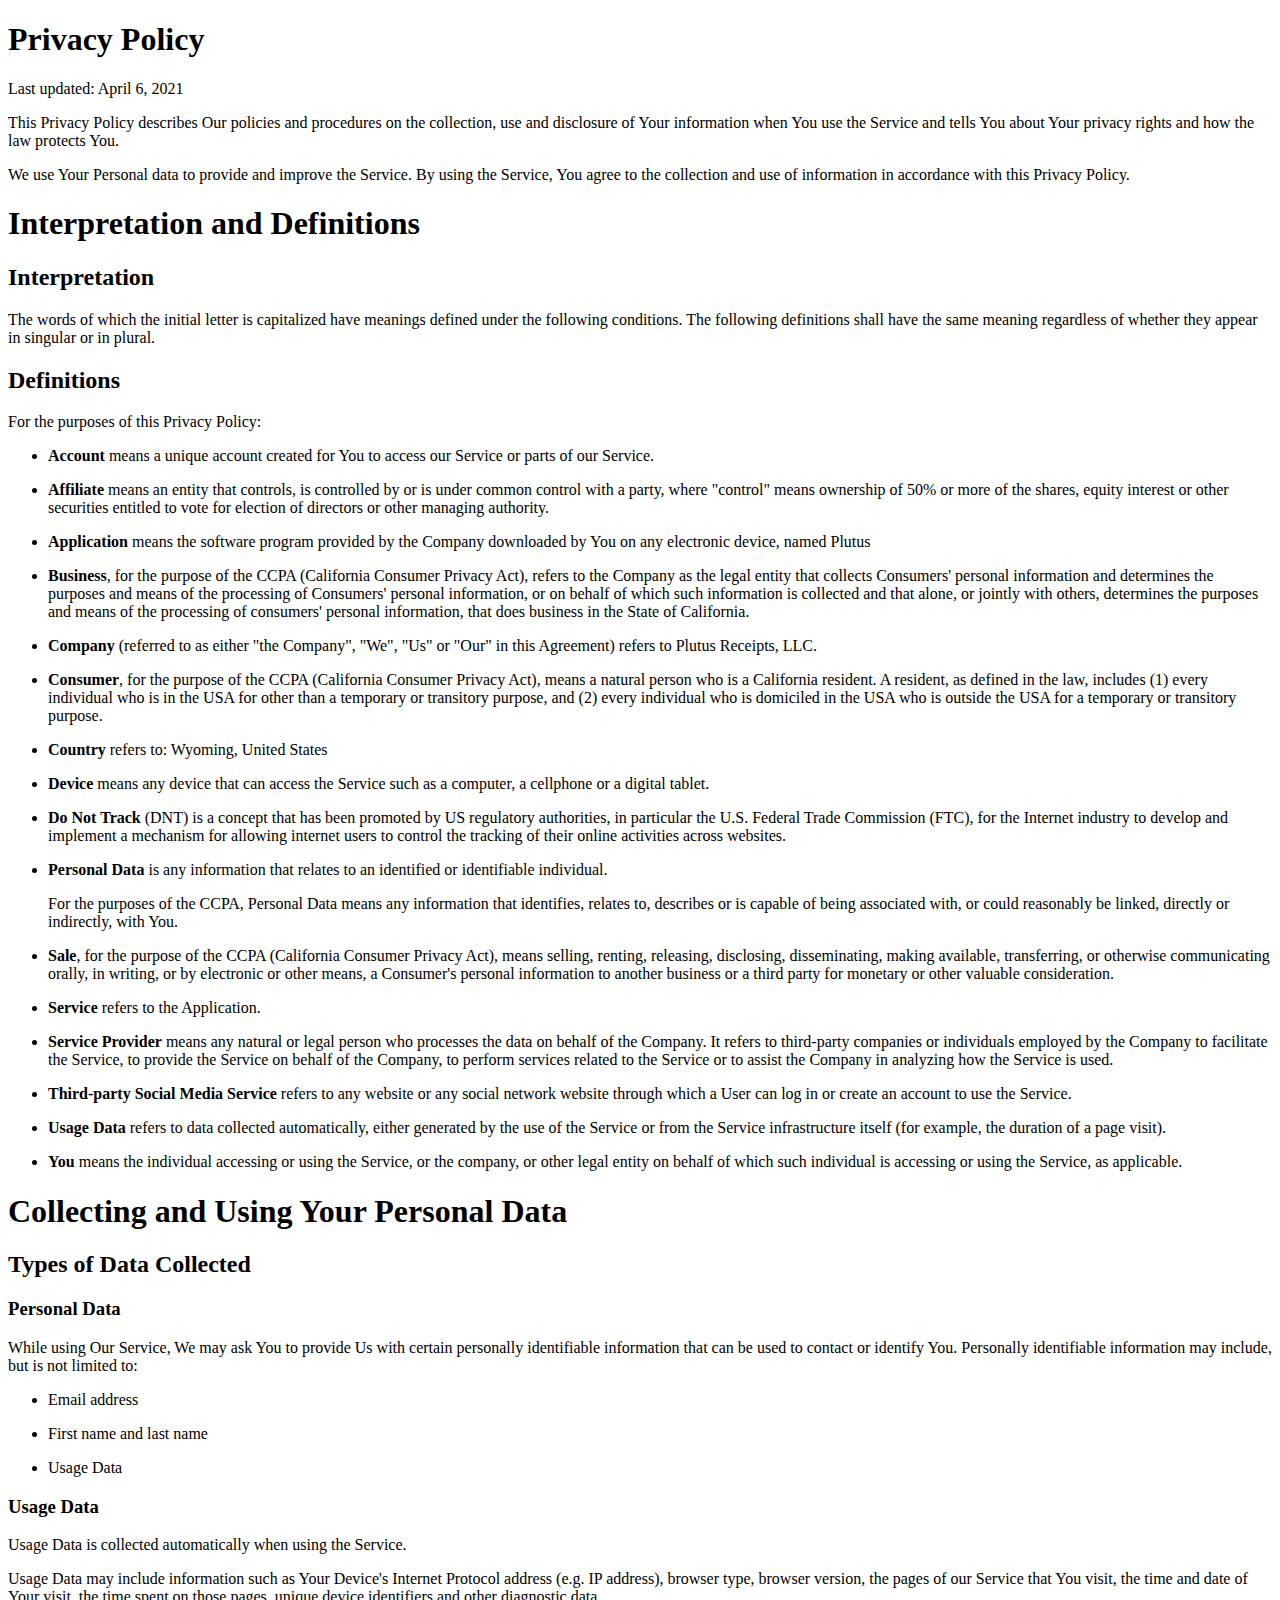
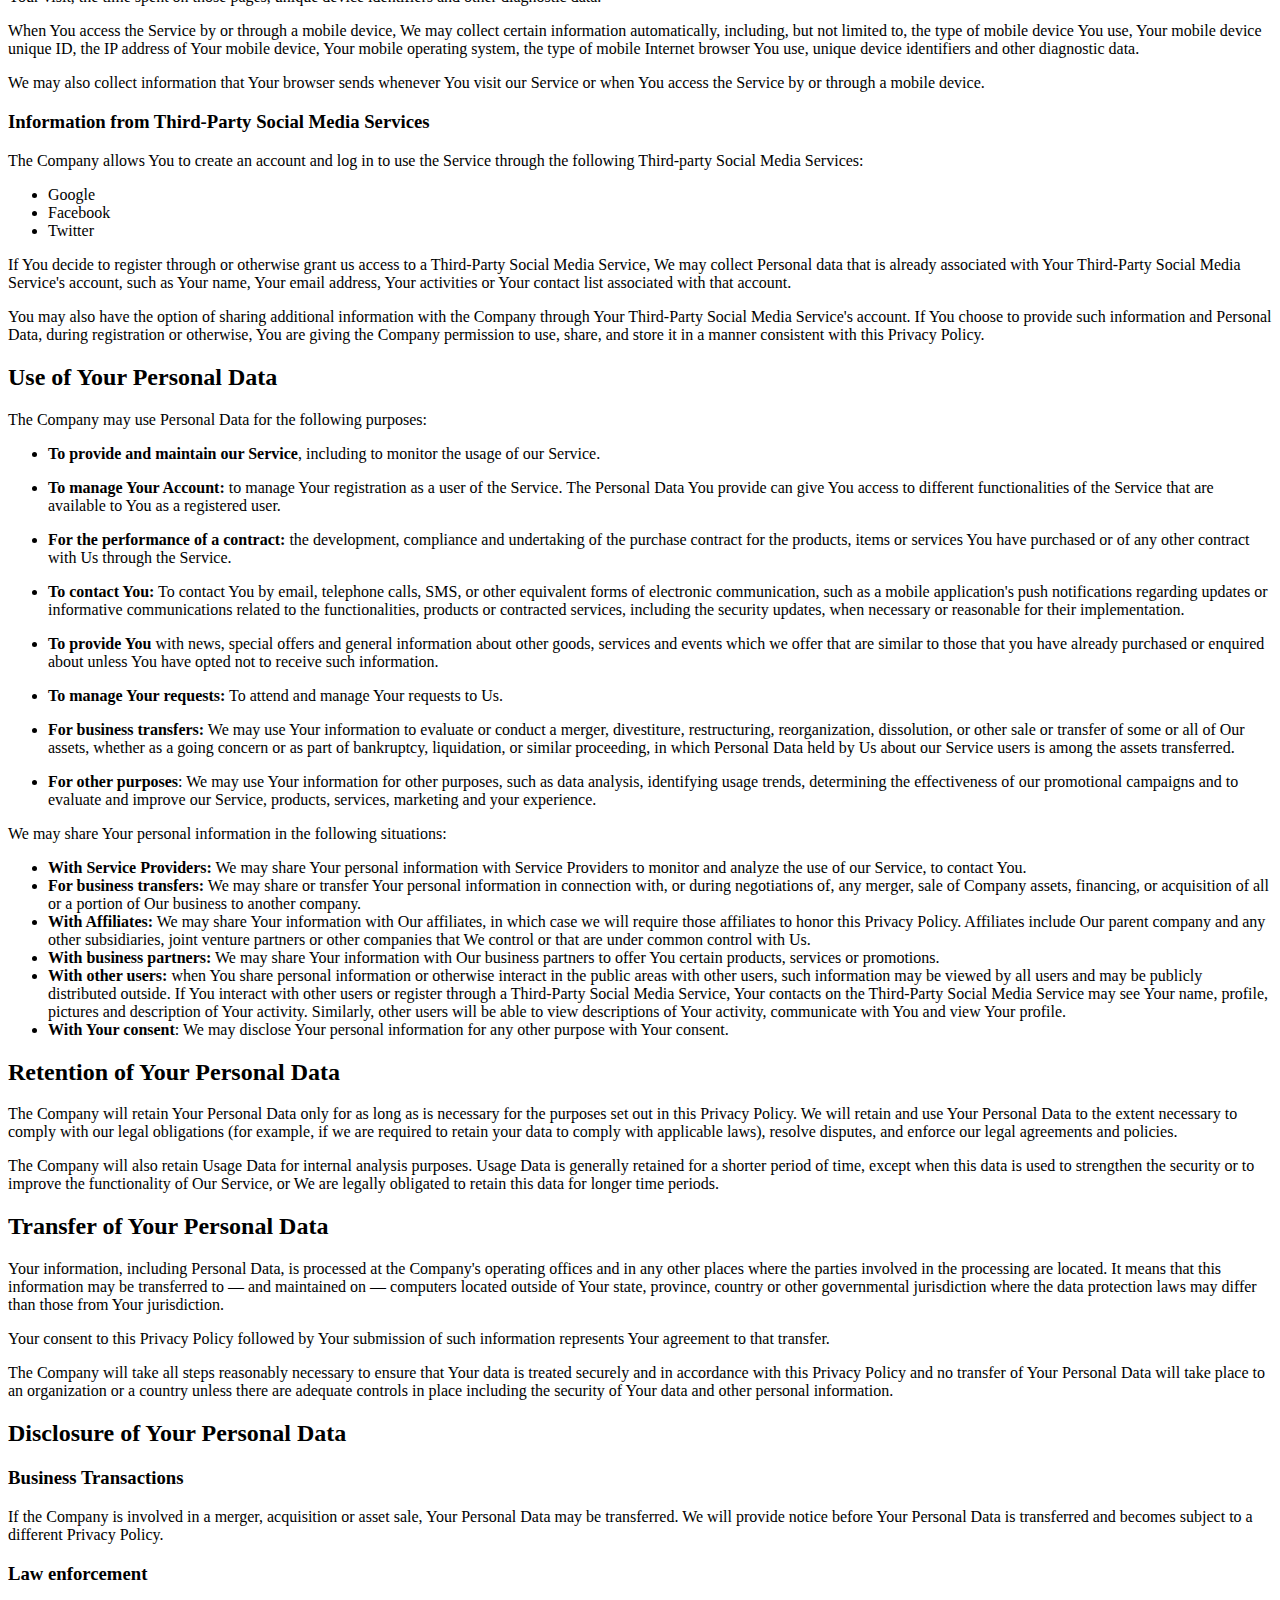
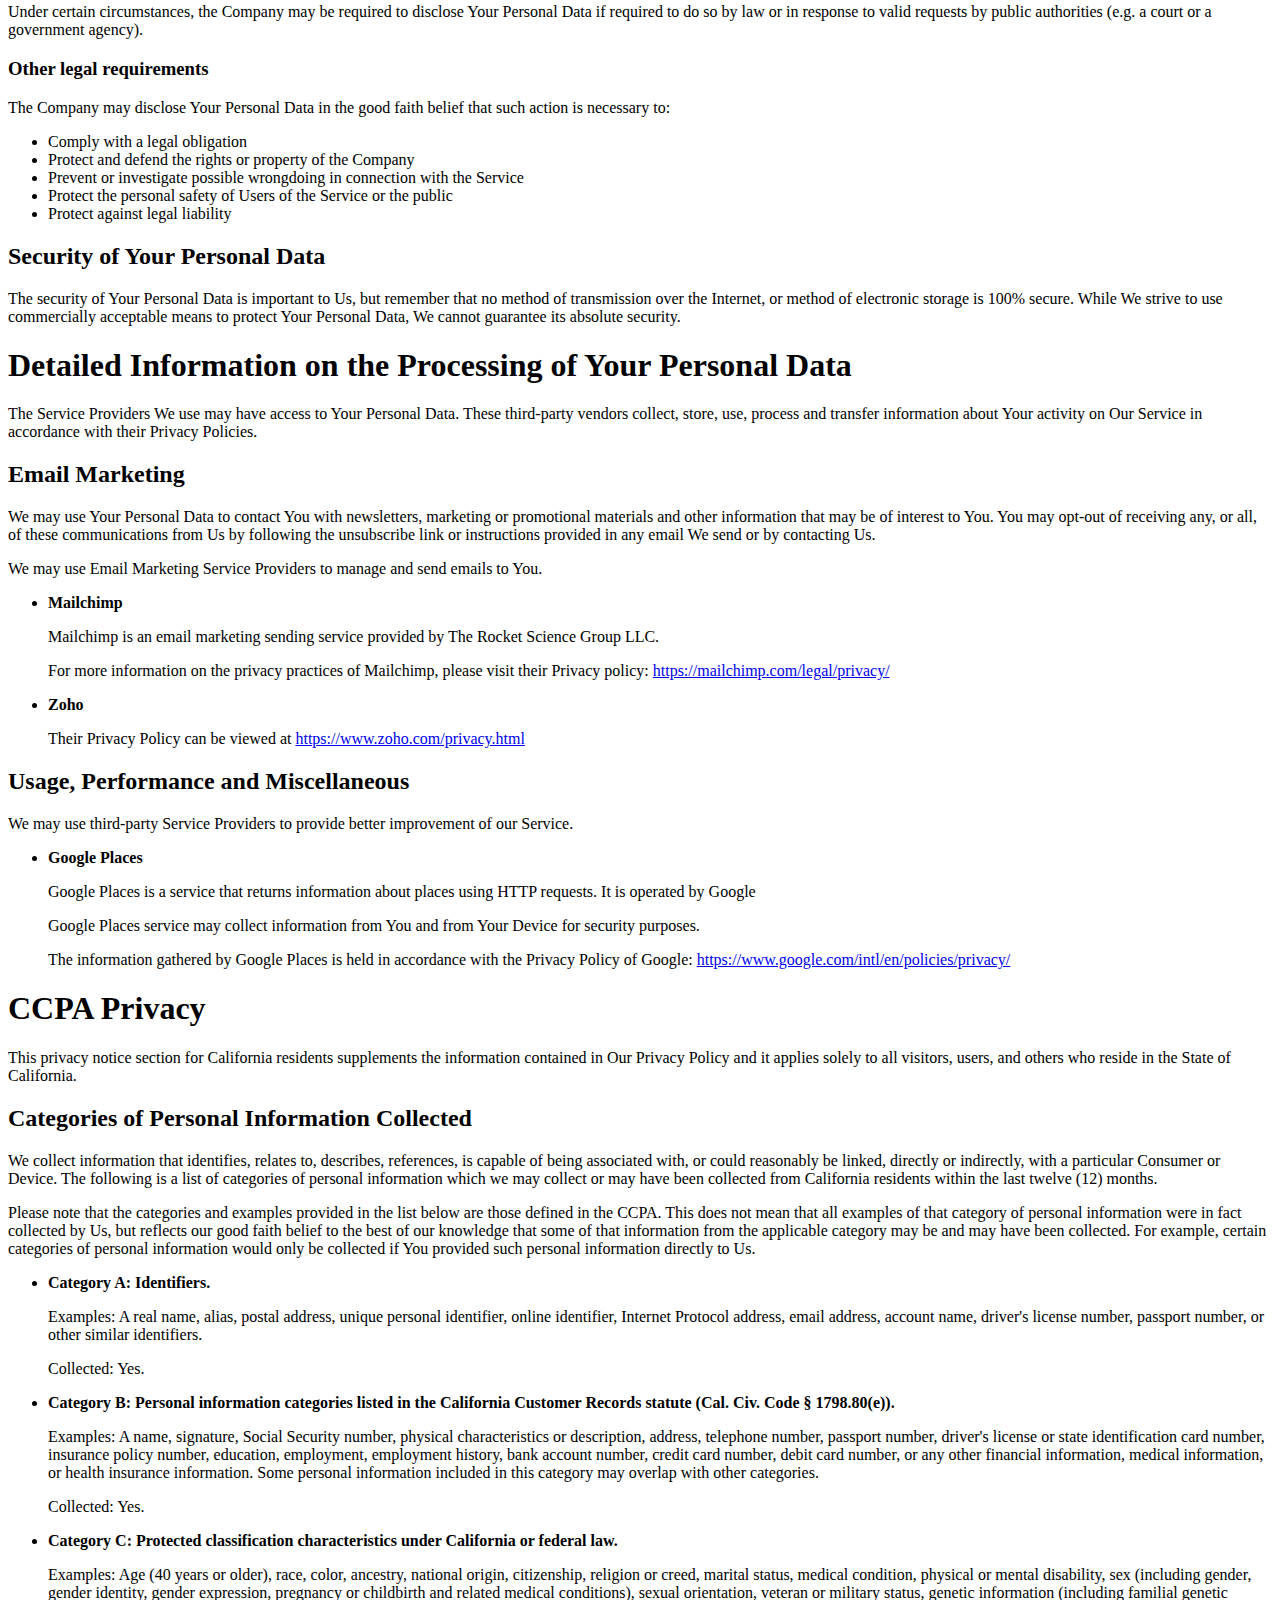
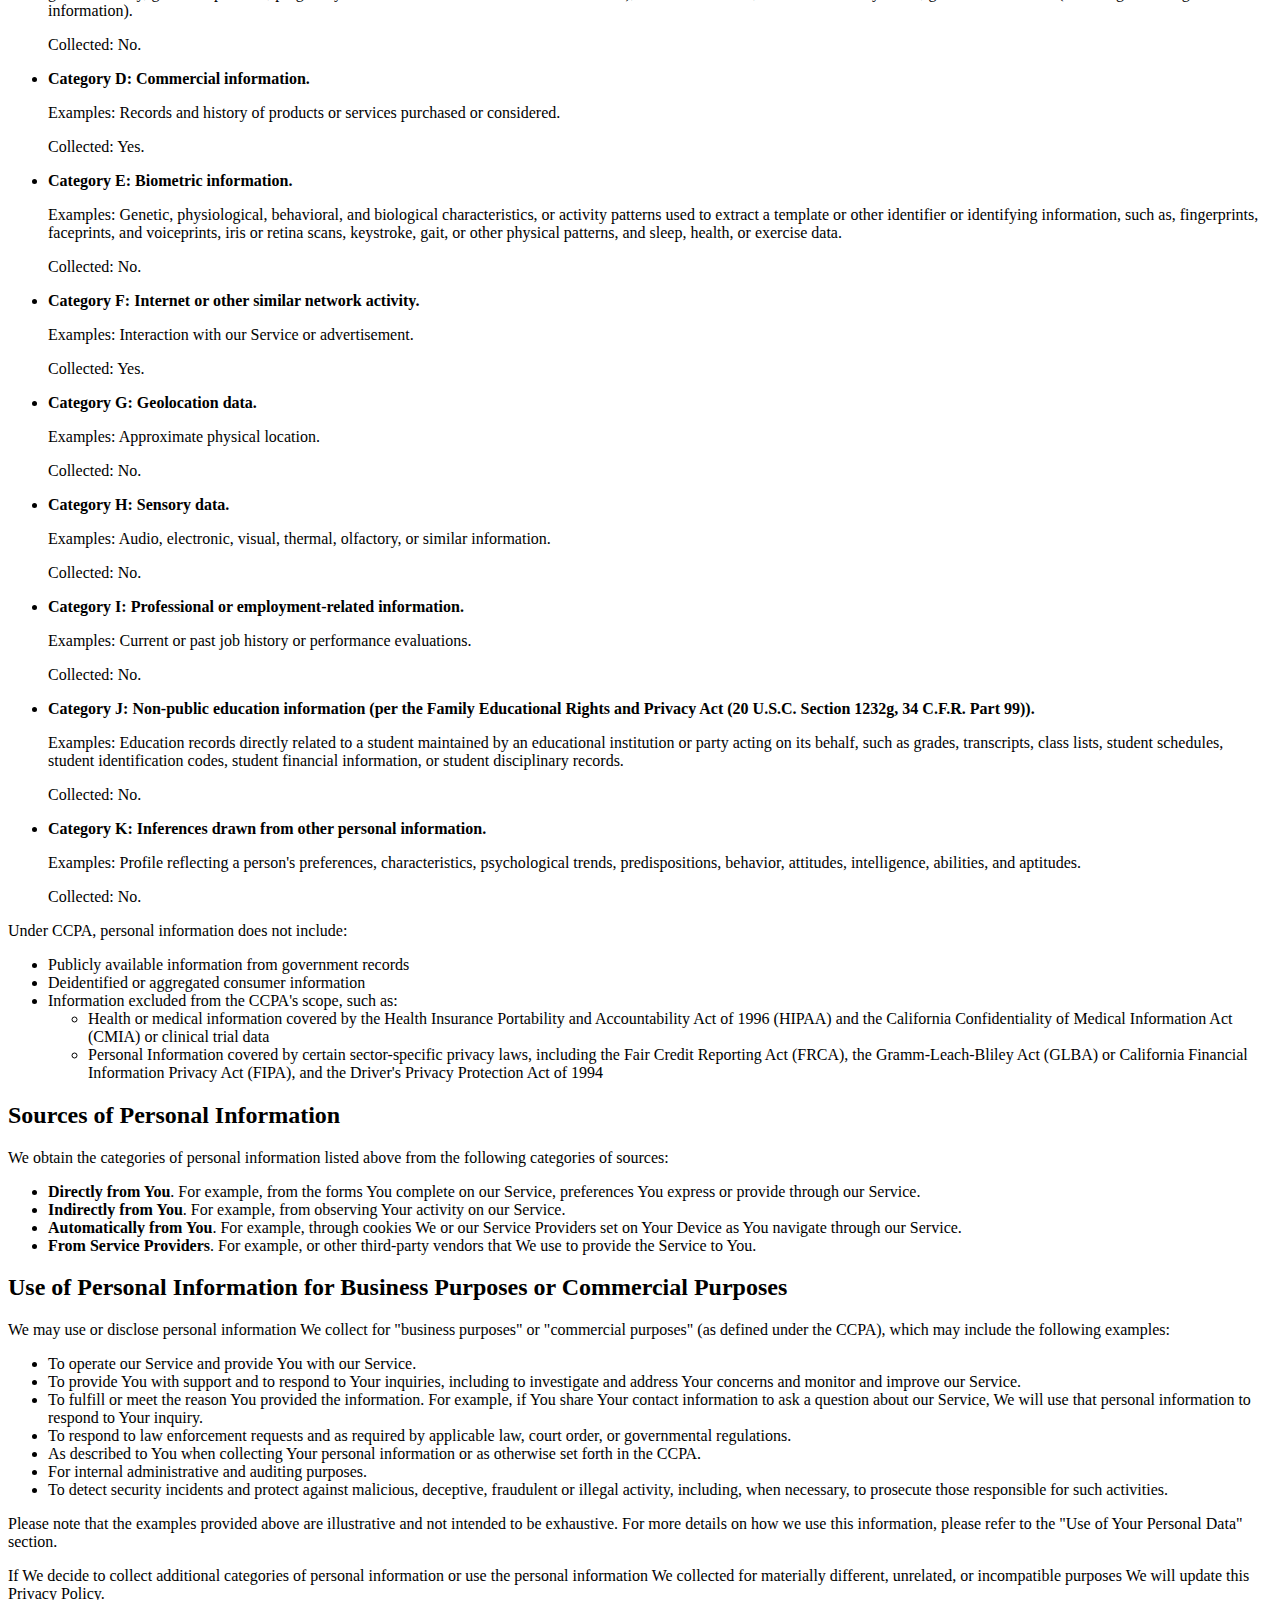
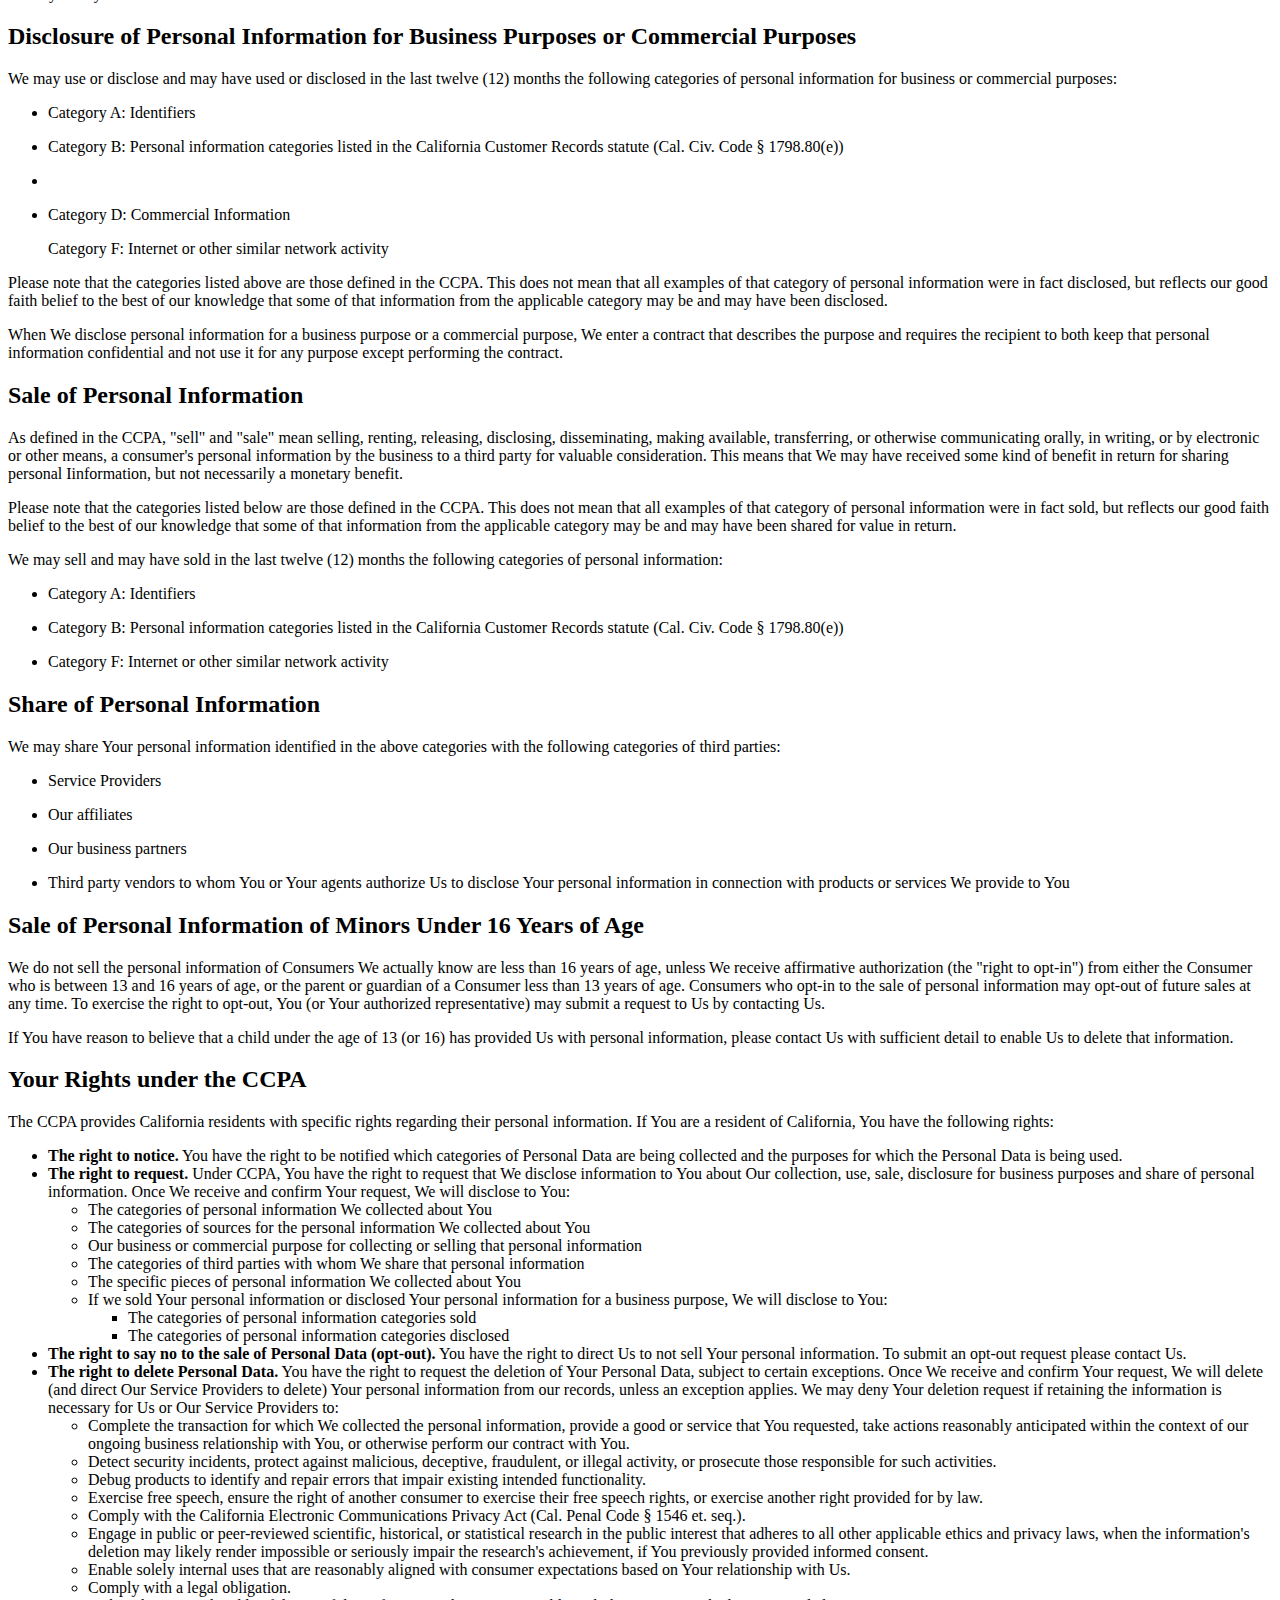
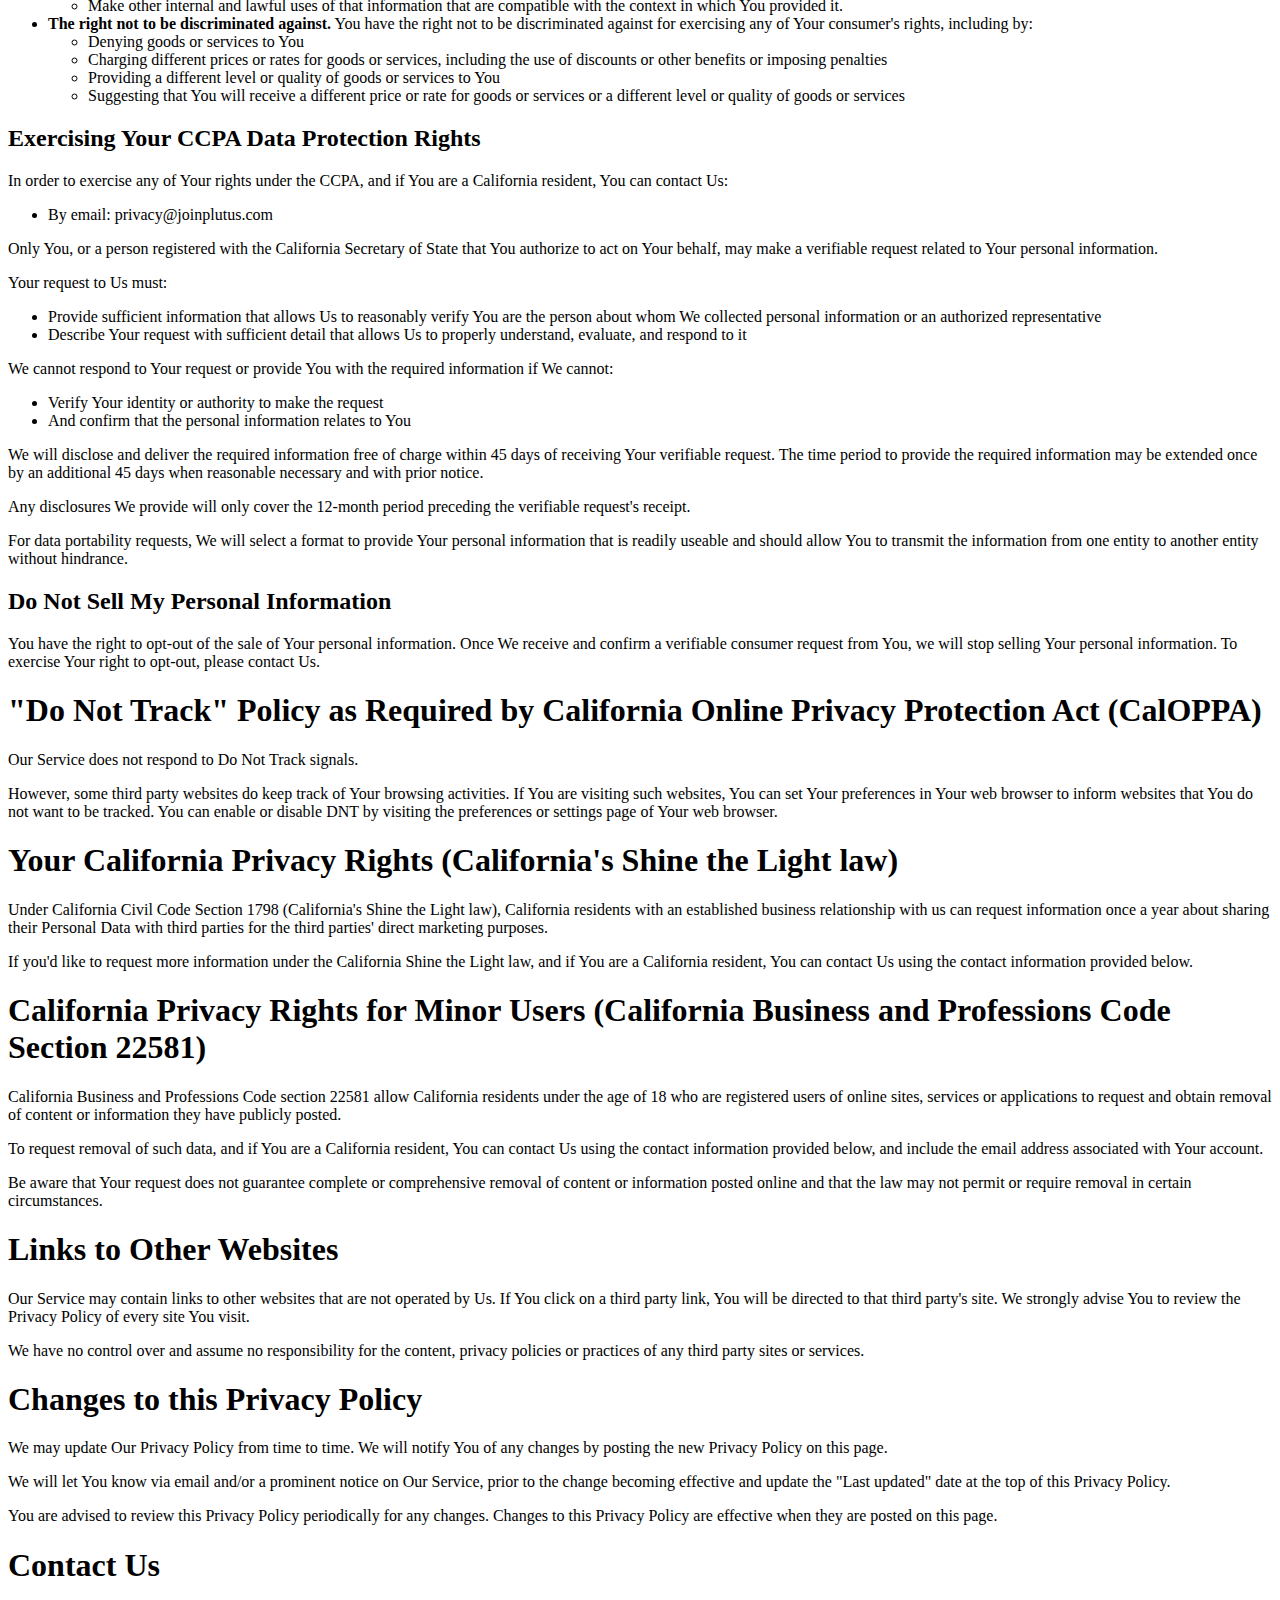
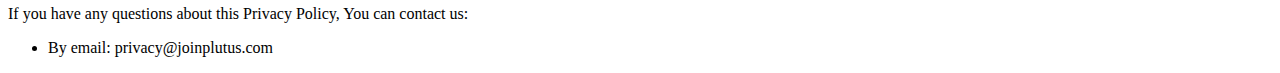
==== privacy.html @ 3a155057 "updated privacy policy for CCPA category D" ====
<!DOCTYPE html>
<html>
  <h1>Privacy Policy</h1>
<p>Last updated: April 6, 2021</p>
<p>This Privacy Policy describes Our policies and procedures on the collection, use and disclosure of Your information when You use the Service and tells You about Your privacy rights and how the law protects You.</p>
<p>We use Your Personal data to provide and improve the Service. By using the Service, You agree to the collection and use of information in accordance with this Privacy Policy.</p>
<h1>Interpretation and Definitions</h1>
<h2>Interpretation</h2>
<p>The words of which the initial letter is capitalized have meanings defined under the following conditions. The following definitions shall have the same meaning regardless of whether they appear in singular or in plural.</p>
<h2>Definitions</h2>
<p>For the purposes of this Privacy Policy:</p>
<ul>
<li>
<p><strong>Account</strong> means a unique account created for You to access our Service or parts of our Service.</p>
</li>
<li>
<p><strong>Affiliate</strong> means an entity that controls, is controlled by or is under common control with a party, where &quot;control&quot; means ownership of 50% or more of the shares, equity interest or other securities entitled to vote for election of directors or other managing authority.</p>
</li>
<li>
<p><strong>Application</strong> means the software program provided by the Company downloaded by You on any electronic device, named Plutus</p>
</li>
<li>
<p><strong>Business</strong>, for the purpose of the CCPA (California Consumer Privacy Act), refers to the Company as the legal entity that collects Consumers' personal information and determines the purposes and means of the processing of Consumers' personal information, or on behalf of which such information is collected and that alone, or jointly with others, determines the purposes and means of the processing of consumers' personal information, that does business in the State of California.</p>
</li>
<li>
<p><strong>Company</strong> (referred to as either &quot;the Company&quot;, &quot;We&quot;, &quot;Us&quot; or &quot;Our&quot; in this Agreement) refers to Plutus Receipts, LLC.</p>
</li>
<li>
<p><strong>Consumer</strong>, for the purpose of the CCPA (California Consumer Privacy Act), means a natural person who is a California resident. A resident, as defined in the law, includes (1) every individual who is in the USA for other than a temporary or transitory purpose, and (2) every individual who is domiciled in the USA who is outside the USA for a temporary or transitory purpose.</p>
</li>
<li>
<p><strong>Country</strong> refers to: Wyoming,  United States</p>
</li>
<li>
<p><strong>Device</strong> means any device that can access the Service such as a computer, a cellphone or a digital tablet.</p>
</li>
<li>
<p><strong>Do Not Track</strong> (DNT) is a concept that has been promoted by US regulatory authorities, in particular the U.S. Federal Trade Commission (FTC), for the Internet industry to develop and implement a mechanism for allowing internet users to control the tracking of their online activities across websites.</p>
</li>
<li>
<p><strong>Personal Data</strong> is any information that relates to an identified or identifiable individual.</p>
<p>For the purposes of the CCPA, Personal Data means any information that identifies, relates to, describes or is capable of being associated with, or could reasonably be linked, directly or indirectly, with You.</p>
</li>
<li>
<p><strong>Sale</strong>, for the purpose of the CCPA (California Consumer Privacy Act), means selling, renting, releasing, disclosing, disseminating, making available, transferring, or otherwise communicating orally, in writing, or by electronic or other means, a Consumer's personal information to another business or a third party for monetary or other valuable consideration.</p>
</li>
<li>
<p><strong>Service</strong> refers to the Application.</p>
</li>
<li>
<p><strong>Service Provider</strong> means any natural or legal person who processes the data on behalf of the Company. It refers to third-party companies or individuals employed by the Company to facilitate the Service, to provide the Service on behalf of the Company, to perform services related to the Service or to assist the Company in analyzing how the Service is used.</p>
</li>
<li>
<p><strong>Third-party Social Media Service</strong> refers to any website or any social network website through which a User can log in or create an account to use the Service.</p>
</li>
<li>
<p><strong>Usage Data</strong> refers to data collected automatically, either generated by the use of the Service or from the Service infrastructure itself (for example, the duration of a page visit).</p>
</li>
<li>
<p><strong>You</strong> means the individual accessing or using the Service, or the company, or other legal entity on behalf of which such individual is accessing or using the Service, as applicable.</p>
</li>
</ul>
<h1>Collecting and Using Your Personal Data</h1>
<h2>Types of Data Collected</h2>
<h3>Personal Data</h3>
<p>While using Our Service, We may ask You to provide Us with certain personally identifiable information that can be used to contact or identify You. Personally identifiable information may include, but is not limited to:</p>
<ul>
<li>
<p>Email address</p>
</li>
<li>
<p>First name and last name</p>
</li>
<li>
<p>Usage Data</p>
</li>
</ul>
<h3>Usage Data</h3>
<p>Usage Data is collected automatically when using the Service.</p>
<p>Usage Data may include information such as Your Device's Internet Protocol address (e.g. IP address), browser type, browser version, the pages of our Service that You visit, the time and date of Your visit, the time spent on those pages, unique device identifiers and other diagnostic data.</p>
<p>When You access the Service by or through a mobile device, We may collect certain information automatically, including, but not limited to, the type of mobile device You use, Your mobile device unique ID, the IP address of Your mobile device, Your mobile operating system, the type of mobile Internet browser You use, unique device identifiers and other diagnostic data.</p>
<p>We may also collect information that Your browser sends whenever You visit our Service or when You access the Service by or through a mobile device.</p>
<h3>Information from Third-Party Social Media Services</h3>
<p>The Company allows You to create an account and log in to use the Service through the following Third-party Social Media Services:</p>
<ul>
<li>Google</li>
<li>Facebook</li>
<li>Twitter</li>
</ul>
<p>If You decide to register through or otherwise grant us access to a Third-Party Social Media Service, We may collect Personal data that is already associated with Your Third-Party Social Media Service's account, such as Your name, Your email address, Your activities or Your contact list associated with that account.</p>
<p>You may also have the option of sharing additional information with the Company through Your Third-Party Social Media Service's account. If You choose to provide such information and Personal Data, during registration or otherwise, You are giving the Company permission to use, share, and store it in a manner consistent with this Privacy Policy.</p>
<h2>Use of Your Personal Data</h2>
<p>The Company may use Personal Data for the following purposes:</p>
<ul>
<li>
<p><strong>To provide and maintain our Service</strong>, including to monitor the usage of our Service.</p>
</li>
<li>
<p><strong>To manage Your Account:</strong> to manage Your registration as a user of the Service. The Personal Data You provide can give You access to different functionalities of the Service that are available to You as a registered user.</p>
</li>
<li>
<p><strong>For the performance of a contract:</strong> the development, compliance and undertaking of the purchase contract for the products, items or services You have purchased or of any other contract with Us through the Service.</p>
</li>
<li>
<p><strong>To contact You:</strong> To contact You by email, telephone calls, SMS, or other equivalent forms of electronic communication, such as a mobile application's push notifications regarding updates or informative communications related to the functionalities, products or contracted services, including the security updates, when necessary or reasonable for their implementation.</p>
</li>
<li>
<p><strong>To provide You</strong> with news, special offers and general information about other goods, services and events which we offer that are similar to those that you have already purchased or enquired about unless You have opted not to receive such information.</p>
</li>
<li>
<p><strong>To manage Your requests:</strong> To attend and manage Your requests to Us.</p>
</li>
<li>
<p><strong>For business transfers:</strong> We may use Your information to evaluate or conduct a merger, divestiture, restructuring, reorganization, dissolution, or other sale or transfer of some or all of Our assets, whether as a going concern or as part of bankruptcy, liquidation, or similar proceeding, in which Personal Data held by Us about our Service users is among the assets transferred.</p>
</li>
<li>
<p><strong>For other purposes</strong>: We may use Your information for other purposes, such as data analysis, identifying usage trends, determining the effectiveness of our promotional campaigns and to evaluate and improve our Service, products, services, marketing and your experience.</p>
</li>
</ul>
<p>We may share Your personal information in the following situations:</p>
<ul>
<li><strong>With Service Providers:</strong> We may share Your personal information with Service Providers to monitor and analyze the use of our Service,  to contact You.</li>
<li><strong>For business transfers:</strong> We may share or transfer Your personal information in connection with, or during negotiations of, any merger, sale of Company assets, financing, or acquisition of all or a portion of Our business to another company.</li>
<li><strong>With Affiliates:</strong> We may share Your information with Our affiliates, in which case we will require those affiliates to honor this Privacy Policy. Affiliates include Our parent company and any other subsidiaries, joint venture partners or other companies that We control or that are under common control with Us.</li>
<li><strong>With business partners:</strong> We may share Your information with Our business partners to offer You certain products, services or promotions.</li>
<li><strong>With other users:</strong> when You share personal information or otherwise interact in the public areas with other users, such information may be viewed by all users and may be publicly distributed outside. If You interact with other users or register through a Third-Party Social Media Service, Your contacts on the Third-Party Social Media Service may see Your name, profile, pictures and description of Your activity. Similarly, other users will be able to view descriptions of Your activity, communicate with You and view Your profile.</li>
<li><strong>With Your consent</strong>: We may disclose Your personal information for any other purpose with Your consent.</li>
</ul>
<h2>Retention of Your Personal Data</h2>
<p>The Company will retain Your Personal Data only for as long as is necessary for the purposes set out in this Privacy Policy. We will retain and use Your Personal Data to the extent necessary to comply with our legal obligations (for example, if we are required to retain your data to comply with applicable laws), resolve disputes, and enforce our legal agreements and policies.</p>
<p>The Company will also retain Usage Data for internal analysis purposes. Usage Data is generally retained for a shorter period of time, except when this data is used to strengthen the security or to improve the functionality of Our Service, or We are legally obligated to retain this data for longer time periods.</p>
<h2>Transfer of Your Personal Data</h2>
<p>Your information, including Personal Data, is processed at the Company's operating offices and in any other places where the parties involved in the processing are located. It means that this information may be transferred to — and maintained on — computers located outside of Your state, province, country or other governmental jurisdiction where the data protection laws may differ than those from Your jurisdiction.</p>
<p>Your consent to this Privacy Policy followed by Your submission of such information represents Your agreement to that transfer.</p>
<p>The Company will take all steps reasonably necessary to ensure that Your data is treated securely and in accordance with this Privacy Policy and no transfer of Your Personal Data will take place to an organization or a country unless there are adequate controls in place including the security of Your data and other personal information.</p>
<h2>Disclosure of Your Personal Data</h2>
<h3>Business Transactions</h3>
<p>If the Company is involved in a merger, acquisition or asset sale, Your Personal Data may be transferred. We will provide notice before Your Personal Data is transferred and becomes subject to a different Privacy Policy.</p>
<h3>Law enforcement</h3>
<p>Under certain circumstances, the Company may be required to disclose Your Personal Data if required to do so by law or in response to valid requests by public authorities (e.g. a court or a government agency).</p>
<h3>Other legal requirements</h3>
<p>The Company may disclose Your Personal Data in the good faith belief that such action is necessary to:</p>
<ul>
<li>Comply with a legal obligation</li>
<li>Protect and defend the rights or property of the Company</li>
<li>Prevent or investigate possible wrongdoing in connection with the Service</li>
<li>Protect the personal safety of Users of the Service or the public</li>
<li>Protect against legal liability</li>
</ul>
<h2>Security of Your Personal Data</h2>
<p>The security of Your Personal Data is important to Us, but remember that no method of transmission over the Internet, or method of electronic storage is 100% secure. While We strive to use commercially acceptable means to protect Your Personal Data, We cannot guarantee its absolute security.</p>
<h1>Detailed Information on the Processing of Your Personal Data</h1>
<p>The Service Providers We use may have access to Your Personal Data. These third-party vendors collect, store, use, process and transfer information about Your activity on Our Service in accordance with their Privacy Policies.</p>
<h2>Email Marketing</h2>
<p>We may use Your Personal Data to contact You with newsletters, marketing or promotional materials and other information that may be of interest to You. You may opt-out of receiving any, or all, of these communications from Us by following the unsubscribe link or instructions provided in any email We send or by contacting Us.</p>
<p>We may use Email Marketing Service Providers to manage and send emails to You.</p>
<ul>
<li>
<p><strong>Mailchimp</strong></p>
<p>Mailchimp is an email marketing sending service provided by The Rocket Science Group LLC.</p>
<p>For more information on the privacy practices of Mailchimp, please visit their Privacy policy: <a href="https://mailchimp.com/legal/privacy/" rel="external nofollow noopener" target="_blank">https://mailchimp.com/legal/privacy/</a></p>
</li>
<li>
<p><strong>Zoho</strong></p>
<p>Their Privacy Policy can be viewed at <a href="https://www.zoho.com/privacy.html" rel="external nofollow noopener" target="_blank">https://www.zoho.com/privacy.html</a></p>
</li>
</ul>
<h2>Usage, Performance and Miscellaneous</h2>
<p>We may use third-party Service Providers to provide better improvement of our Service.</p>
<ul>
<li>
<p><strong>Google Places</strong></p>
<p>Google Places is a service that returns information about places using HTTP requests. It is operated by Google</p>
<p>Google Places service may collect information from You and from Your Device for security purposes.</p>
<p>The information gathered by Google Places is held in accordance with the Privacy Policy of Google: <a href="https://www.google.com/intl/en/policies/privacy/" rel="external nofollow noopener" target="_blank">https://www.google.com/intl/en/policies/privacy/</a></p>
</li>
</ul>
<h1>CCPA Privacy</h1>
<p>This privacy notice section for California residents supplements the information contained in Our Privacy Policy and it applies solely to all visitors, users, and others who reside in the State of California.</p>
<h2>Categories of Personal Information Collected</h2>
<p>We collect information that identifies, relates to, describes, references, is capable of being associated with, or could reasonably be linked, directly or indirectly, with a particular Consumer or Device. The following is a list of categories of personal information which we may collect or may have been collected from California residents within the last twelve (12) months.</p>
<p>Please note that the categories and examples provided in the list below are those defined in the CCPA. This does not mean that all examples of that category of personal information were in fact collected by Us, but reflects our good faith belief to the best of our knowledge that some of that information from the applicable category may be and may have been collected. For example, certain categories of personal information would only be collected if You provided such personal information directly to Us.</p>
<ul>
<li>
<p><strong>Category A: Identifiers.</strong></p>
<p>Examples: A real name, alias, postal address, unique personal identifier, online identifier, Internet Protocol address, email address, account name, driver's license number, passport number, or other similar identifiers.</p>
<p>Collected: Yes.</p>
</li>
<li>
<p><strong>Category B: Personal information categories listed in the California Customer Records statute (Cal. Civ. Code § 1798.80(e)).</strong></p>
<p>Examples: A name, signature, Social Security number, physical characteristics or description, address, telephone number, passport number, driver's license or state identification card number, insurance policy number, education, employment, employment history, bank account number, credit card number, debit card number, or any other financial information, medical information, or health insurance information. Some personal information included in this category may overlap with other categories.</p>
<p>Collected: Yes.</p>
</li>
<li>
<p><strong>Category C: Protected classification characteristics under California or federal law.</strong></p>
<p>Examples: Age (40 years or older), race, color, ancestry, national origin, citizenship, religion or creed, marital status, medical condition, physical or mental disability, sex (including gender, gender identity, gender expression, pregnancy or childbirth and related medical conditions), sexual orientation, veteran or military status, genetic information (including familial genetic information).</p>
<p>Collected: No.</p>
</li>
<li>
<p><strong>Category D: Commercial information.</strong></p>
<p>Examples: Records and history of products or services purchased or considered.</p>
<p>Collected: Yes.</p>
</li>
<li>
<p><strong>Category E: Biometric information.</strong></p>
<p>Examples: Genetic, physiological, behavioral, and biological characteristics, or activity patterns used to extract a template or other identifier or identifying information, such as, fingerprints, faceprints, and voiceprints, iris or retina scans, keystroke, gait, or other physical patterns, and sleep, health, or exercise data.</p>
<p>Collected: No.</p>
</li>
<li>
<p><strong>Category F: Internet or other similar network activity.</strong></p>
<p>Examples: Interaction with our Service or advertisement.</p>
<p>Collected: Yes.</p>
</li>
<li>
<p><strong>Category G: Geolocation data.</strong></p>
<p>Examples: Approximate physical location.</p>
<p>Collected: No.</p>
</li>
<li>
<p><strong>Category H: Sensory data.</strong></p>
<p>Examples: Audio, electronic, visual, thermal, olfactory, or similar information.</p>
<p>Collected: No.</p>
</li>
<li>
<p><strong>Category I: Professional or employment-related information.</strong></p>
<p>Examples: Current or past job history or performance evaluations.</p>
<p>Collected: No.</p>
</li>
<li>
<p><strong>Category J: Non-public education information (per the Family Educational Rights and Privacy Act (20 U.S.C. Section 1232g, 34 C.F.R. Part 99)).</strong></p>
<p>Examples: Education records directly related to a student maintained by an educational institution or party acting on its behalf, such as grades, transcripts, class lists, student schedules, student identification codes, student financial information, or student disciplinary records.</p>
<p>Collected: No.</p>
</li>
<li>
<p><strong>Category K: Inferences drawn from other personal information.</strong></p>
<p>Examples: Profile reflecting a person's preferences, characteristics, psychological trends, predispositions, behavior, attitudes, intelligence, abilities, and aptitudes.</p>
<p>Collected: No.</p>
</li>
</ul>
<p>Under CCPA, personal information does not include:</p>
<ul>
<li>Publicly available information from government records</li>
<li>Deidentified or aggregated consumer information</li>
<li>Information excluded from the CCPA's scope, such as:
<ul>
<li>Health or medical information covered by the Health Insurance Portability and Accountability Act of 1996 (HIPAA) and the California Confidentiality of Medical Information Act (CMIA) or clinical trial data</li>
<li>Personal Information covered by certain sector-specific privacy laws, including the Fair Credit Reporting Act (FRCA), the Gramm-Leach-Bliley Act (GLBA) or California Financial Information Privacy Act (FIPA), and the Driver's Privacy Protection Act of 1994</li>
</ul>
</li>
</ul>
<h2>Sources of Personal Information</h2>
<p>We obtain the categories of personal information listed above from the following categories of sources:</p>
<ul>
<li><strong>Directly from You</strong>. For example, from the forms You complete on our Service, preferences You express or provide through our Service.</li>
<li><strong>Indirectly from You</strong>. For example, from observing Your activity on our Service.</li>
<li><strong>Automatically from You</strong>. For example, through cookies We or our Service Providers set on Your Device as You navigate through our Service.</li>
<li><strong>From Service Providers</strong>. For example,  or other third-party vendors that We use to provide the Service to You.</li>
</ul>
<h2>Use of Personal Information for Business Purposes or Commercial Purposes</h2>
<p>We may use or disclose personal information We collect for &quot;business purposes&quot; or &quot;commercial purposes&quot; (as defined under the CCPA), which may include the following examples:</p>
<ul>
<li>To operate our Service and provide You with our Service.</li>
<li>To provide You with support and to respond to Your inquiries, including to investigate and address Your concerns and monitor and improve our Service.</li>
<li>To fulfill or meet the reason You provided the information. For example, if You share Your contact information to ask a question about our Service, We will use that personal information to respond to Your inquiry.</li>
<li>To respond to law enforcement requests and as required by applicable law, court order, or governmental regulations.</li>
<li>As described to You when collecting Your personal information or as otherwise set forth in the CCPA.</li>
<li>For internal administrative and auditing purposes.</li>
<li>To detect security incidents and protect against malicious, deceptive, fraudulent or illegal activity, including, when necessary, to prosecute those responsible for such activities.</li>
</ul>
<p>Please note that the examples provided above are illustrative and not intended to be exhaustive. For more details on how we use this information, please refer to the &quot;Use of Your Personal Data&quot; section.</p>
<p>If We decide to collect additional categories of personal information or use the personal information We collected for materially different, unrelated, or incompatible purposes We will update this Privacy Policy.</p>
<h2>Disclosure of Personal Information for Business Purposes or Commercial Purposes</h2>
<p>We may use or disclose and may have used or disclosed in the last twelve (12) months the following categories of personal information for business or commercial purposes:</p>
<ul>
<li>
<p>Category A: Identifiers</p>
</li>
<li>
<p>Category B: Personal information categories listed in the California Customer Records statute (Cal. Civ. Code § 1798.80(e))</p>
</li>
<li>
<li>
<p>Category D: Commercial Information</p>
</li>
<p>Category F: Internet or other similar network activity</p>
</li>
</ul>
<p>Please note that the categories listed above are those defined in the CCPA. This does not mean that all examples of that category of personal information were in fact disclosed, but reflects our good faith belief to the best of our knowledge that some of that information from the applicable category may be and may have been disclosed.</p>
<p>When We disclose personal information for a business purpose or a commercial purpose, We enter a contract that describes the purpose and requires the recipient to both keep that personal information confidential and not use it for any purpose except performing the contract.</p>
<h2>Sale of Personal Information</h2>
<p>As defined in the CCPA, &quot;sell&quot; and &quot;sale&quot; mean selling, renting, releasing, disclosing, disseminating, making available, transferring, or otherwise communicating orally, in writing, or by electronic or other means, a consumer's personal information by the business to a third party for valuable consideration. This means that We may have received some kind of benefit in return for sharing personal Iinformation, but not necessarily a monetary benefit.</p>
<p>Please note that the categories listed below are those defined in the CCPA. This does not mean that all examples of that category of personal information were in fact sold, but reflects our good faith belief to the best of our knowledge that some of that information from the applicable category may be and may have been shared for value in return.</p>
<p>We may sell and may have sold in the last twelve (12) months the following categories of personal information:</p>
<ul>
<li>
<p>Category A: Identifiers</p>
</li>
<li>
<p>Category B: Personal information categories listed in the California Customer Records statute (Cal. Civ. Code § 1798.80(e))</p>
</li>
<li>
<p>Category F: Internet or other similar network activity</p>
</li>
</ul>
<h2>Share of Personal Information</h2>
<p>We may share Your personal information identified in the above categories with the following categories of third parties:</p>
<ul>
<li>
<p>Service Providers</p>
</li>
<li>
<p>Our affiliates</p>
</li>
<li>
<p>Our business partners</p>
</li>
<li>
<p>Third party vendors to whom You or Your agents authorize Us to disclose Your personal information in connection with products or services We provide to You</p>
</li>
</ul>
<h2>Sale of Personal Information of Minors Under 16 Years of Age</h2>
<p>We do not sell the personal information of Consumers We actually know are less than 16 years of age, unless We receive affirmative authorization (the &quot;right to opt-in&quot;) from either the Consumer who is between 13 and 16 years of age, or the parent or guardian of a Consumer less than 13 years of age. Consumers who opt-in to the sale of personal information may opt-out of future sales at any time. To exercise the right to opt-out, You (or Your authorized representative) may submit a request to Us by contacting Us.</p>
<p>If You have reason to believe that a child under the age of 13 (or 16) has provided Us with personal information, please contact Us with sufficient detail to enable Us to delete that information.</p>
<h2>Your Rights under the CCPA</h2>
<p>The CCPA provides California residents with specific rights regarding their personal information. If You are a resident of California, You have the following rights:</p>
<ul>
<li><strong>The right to notice.</strong> You have the right to be notified which categories of Personal Data are being collected and the purposes for which the Personal Data is being used.</li>
<li><strong>The right to request.</strong> Under CCPA, You have the right to request that We disclose information to You about Our collection, use, sale, disclosure for business purposes and share of personal information. Once We receive and confirm Your request, We will disclose to You:
<ul>
<li>The categories of personal information We collected about You</li>
<li>The categories of sources for the personal information We collected about You</li>
<li>Our business or commercial purpose for collecting or selling that personal information</li>
<li>The categories of third parties with whom We share that personal information</li>
<li>The specific pieces of personal information We collected about You</li>
<li>If we sold Your personal information or disclosed Your personal information for a business purpose, We will disclose to You:
<ul>
<li>The categories of personal information categories sold</li>
<li>The categories of personal information categories disclosed</li>
</ul>
</li>
</ul>
</li>
<li><strong>The right to say no to the sale of Personal Data (opt-out).</strong> You have the right to direct Us to not sell Your personal information. To submit an opt-out request please contact Us.</li>
<li><strong>The right to delete Personal Data.</strong> You have the right to request the deletion of Your Personal Data, subject to certain exceptions. Once We receive and confirm Your request, We will delete (and direct Our Service Providers to delete) Your personal information from our records, unless an exception applies. We may deny Your deletion request if retaining the information is necessary for Us or Our Service Providers to:
<ul>
<li>Complete the transaction for which We collected the personal information, provide a good or service that You requested, take actions reasonably anticipated within the context of our ongoing business relationship with You, or otherwise perform our contract with You.</li>
<li>Detect security incidents, protect against malicious, deceptive, fraudulent, or illegal activity, or prosecute those responsible for such activities.</li>
<li>Debug products to identify and repair errors that impair existing intended functionality.</li>
<li>Exercise free speech, ensure the right of another consumer to exercise their free speech rights, or exercise another right provided for by law.</li>
<li>Comply with the California Electronic Communications Privacy Act (Cal. Penal Code § 1546 et. seq.).</li>
<li>Engage in public or peer-reviewed scientific, historical, or statistical research in the public interest that adheres to all other applicable ethics and privacy laws, when the information's deletion may likely render impossible or seriously impair the research's achievement, if You previously provided informed consent.</li>
<li>Enable solely internal uses that are reasonably aligned with consumer expectations based on Your relationship with Us.</li>
<li>Comply with a legal obligation.</li>
<li>Make other internal and lawful uses of that information that are compatible with the context in which You provided it.</li>
</ul>
</li>
<li><strong>The right not to be discriminated against.</strong> You have the right not to be discriminated against for exercising any of Your consumer's rights, including by:
<ul>
<li>Denying goods or services to You</li>
<li>Charging different prices or rates for goods or services, including the use of discounts or other benefits or imposing penalties</li>
<li>Providing a different level or quality of goods or services to You</li>
<li>Suggesting that You will receive a different price or rate for goods or services or a different level or quality of goods or services</li>
</ul>
</li>
</ul>
<h2>Exercising Your CCPA Data Protection Rights</h2>
<p>In order to exercise any of Your rights under the CCPA, and if You are a California resident, You can contact Us:</p>
<ul>
<li>By email: privacy@joinplutus.com</li>
</ul>
<p>Only You, or a person registered with the California Secretary of State that You authorize to act on Your behalf, may make a verifiable request related to Your personal information.</p>
<p>Your request to Us must:</p>
<ul>
<li>Provide sufficient information that allows Us to reasonably verify You are the person about whom We collected personal information or an authorized representative</li>
<li>Describe Your request with sufficient detail that allows Us to properly understand, evaluate, and respond to it</li>
</ul>
<p>We cannot respond to Your request or provide You with the required information if We cannot:</p>
<ul>
<li>Verify Your identity or authority to make the request</li>
<li>And confirm that the personal information relates to You</li>
</ul>
<p>We will disclose and deliver the required information free of charge within 45 days of receiving Your verifiable request. The time period to provide the required information may be extended once by an additional 45 days when reasonable necessary and with prior notice.</p>
<p>Any disclosures We provide will only cover the 12-month period preceding the verifiable request's receipt.</p>
<p>For data portability requests, We will select a format to provide Your personal information that is readily useable and should allow You to transmit the information from one entity to another entity without hindrance.</p>
<h2>Do Not Sell My Personal Information</h2>
<p>You have the right to opt-out of the sale of Your personal information. Once We receive and confirm a verifiable consumer request from You, we will stop selling Your personal information. To exercise Your right to opt-out, please contact Us.</p>
<h1>&quot;Do Not Track&quot; Policy as Required by California Online Privacy Protection Act (CalOPPA)</h1>
<p>Our Service does not respond to Do Not Track signals.</p>
<p>However, some third party websites do keep track of Your browsing activities. If You are visiting such websites, You can set Your preferences in Your web browser to inform websites that You do not want to be tracked. You can enable or disable DNT by visiting the preferences or settings page of Your web browser.</p>
<h1>Your California Privacy Rights (California's Shine the Light law)</h1>
<p>Under California Civil Code Section 1798 (California's Shine the Light law), California residents with an established business relationship with us can request information once a year about sharing their Personal Data with third parties for the third parties' direct marketing purposes.</p>
<p>If you'd like to request more information under the California Shine the Light law, and if You are a California resident, You can contact Us using the contact information provided below.</p>
<h1>California Privacy Rights for Minor Users (California Business and Professions Code Section 22581)</h1>
<p>California Business and Professions Code section 22581 allow California residents under the age of 18 who are registered users of online sites, services or applications to request and obtain removal of content or information they have publicly posted.</p>
<p>To request removal of such data, and if You are a California resident, You can contact Us using the contact information provided below, and include the email address associated with Your account.</p>
<p>Be aware that Your request does not guarantee complete or comprehensive removal of content or information posted online and that the law may not permit or require removal in certain circumstances.</p>
<h1>Links to Other Websites</h1>
<p>Our Service may contain links to other websites that are not operated by Us. If You click on a third party link, You will be directed to that third party's site. We strongly advise You to review the Privacy Policy of every site You visit.</p>
<p>We have no control over and assume no responsibility for the content, privacy policies or practices of any third party sites or services.</p>
<h1>Changes to this Privacy Policy</h1>
<p>We may update Our Privacy Policy from time to time. We will notify You of any changes by posting the new Privacy Policy on this page.</p>
<p>We will let You know via email and/or a prominent notice on Our Service, prior to the change becoming effective and update the &quot;Last updated&quot; date at the top of this Privacy Policy.</p>
<p>You are advised to review this Privacy Policy periodically for any changes. Changes to this Privacy Policy are effective when they are posted on this page.</p>
<h1>Contact Us</h1>
<p>If you have any questions about this Privacy Policy, You can contact us:</p>
<ul>
<li>By email: privacy@joinplutus.com</li>
</ul>
</html>
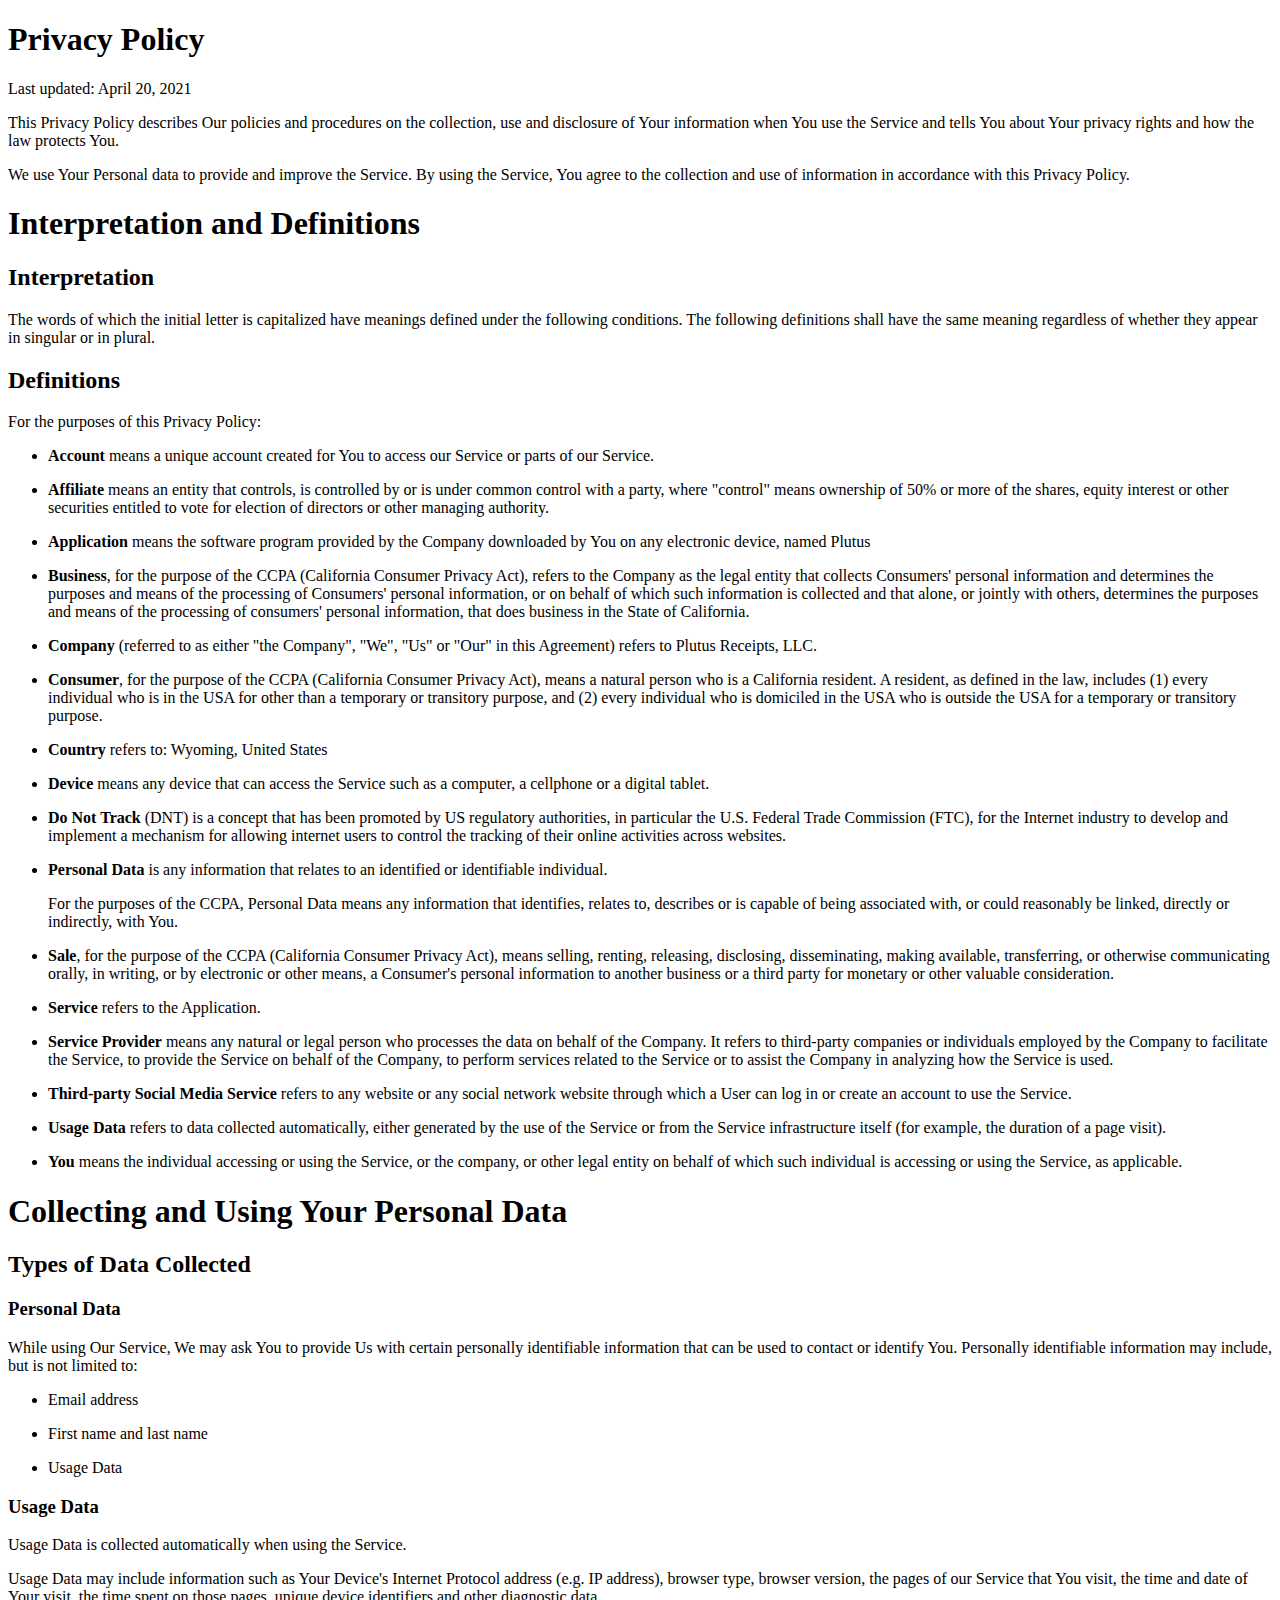
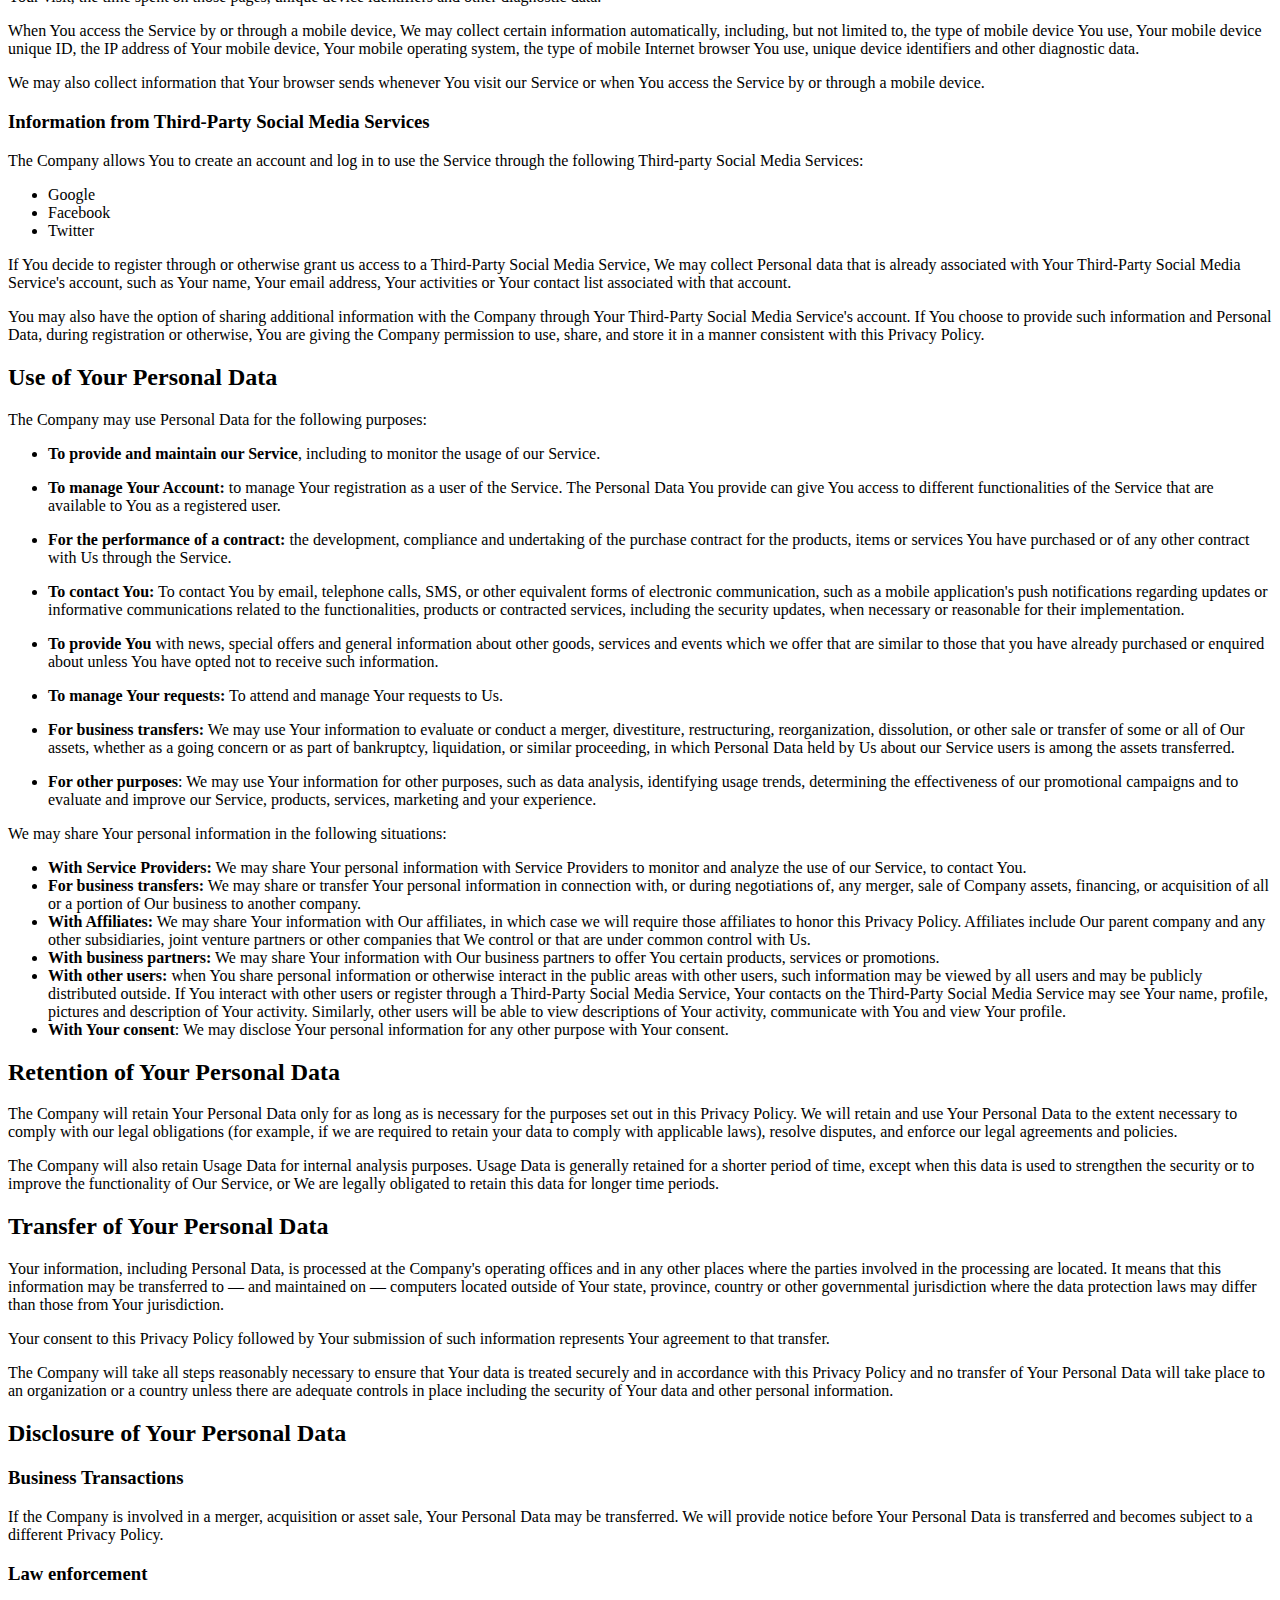
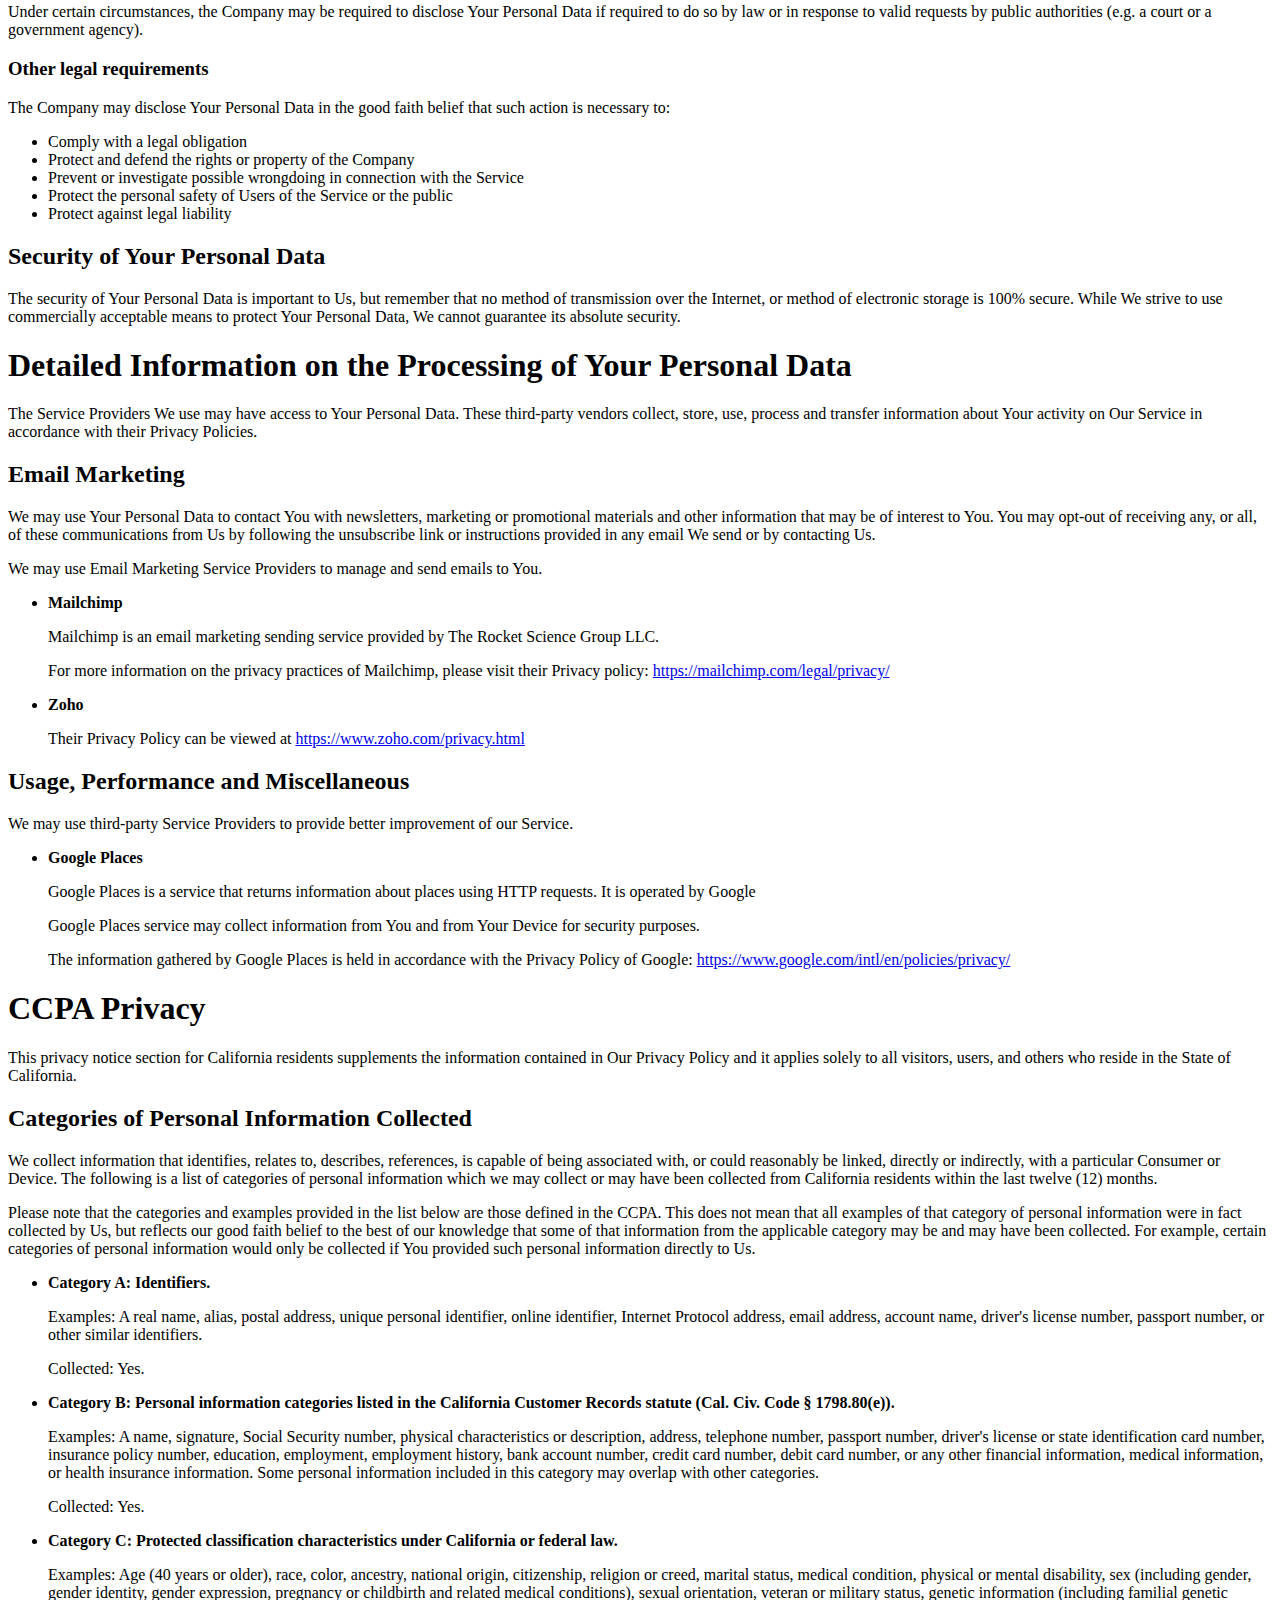
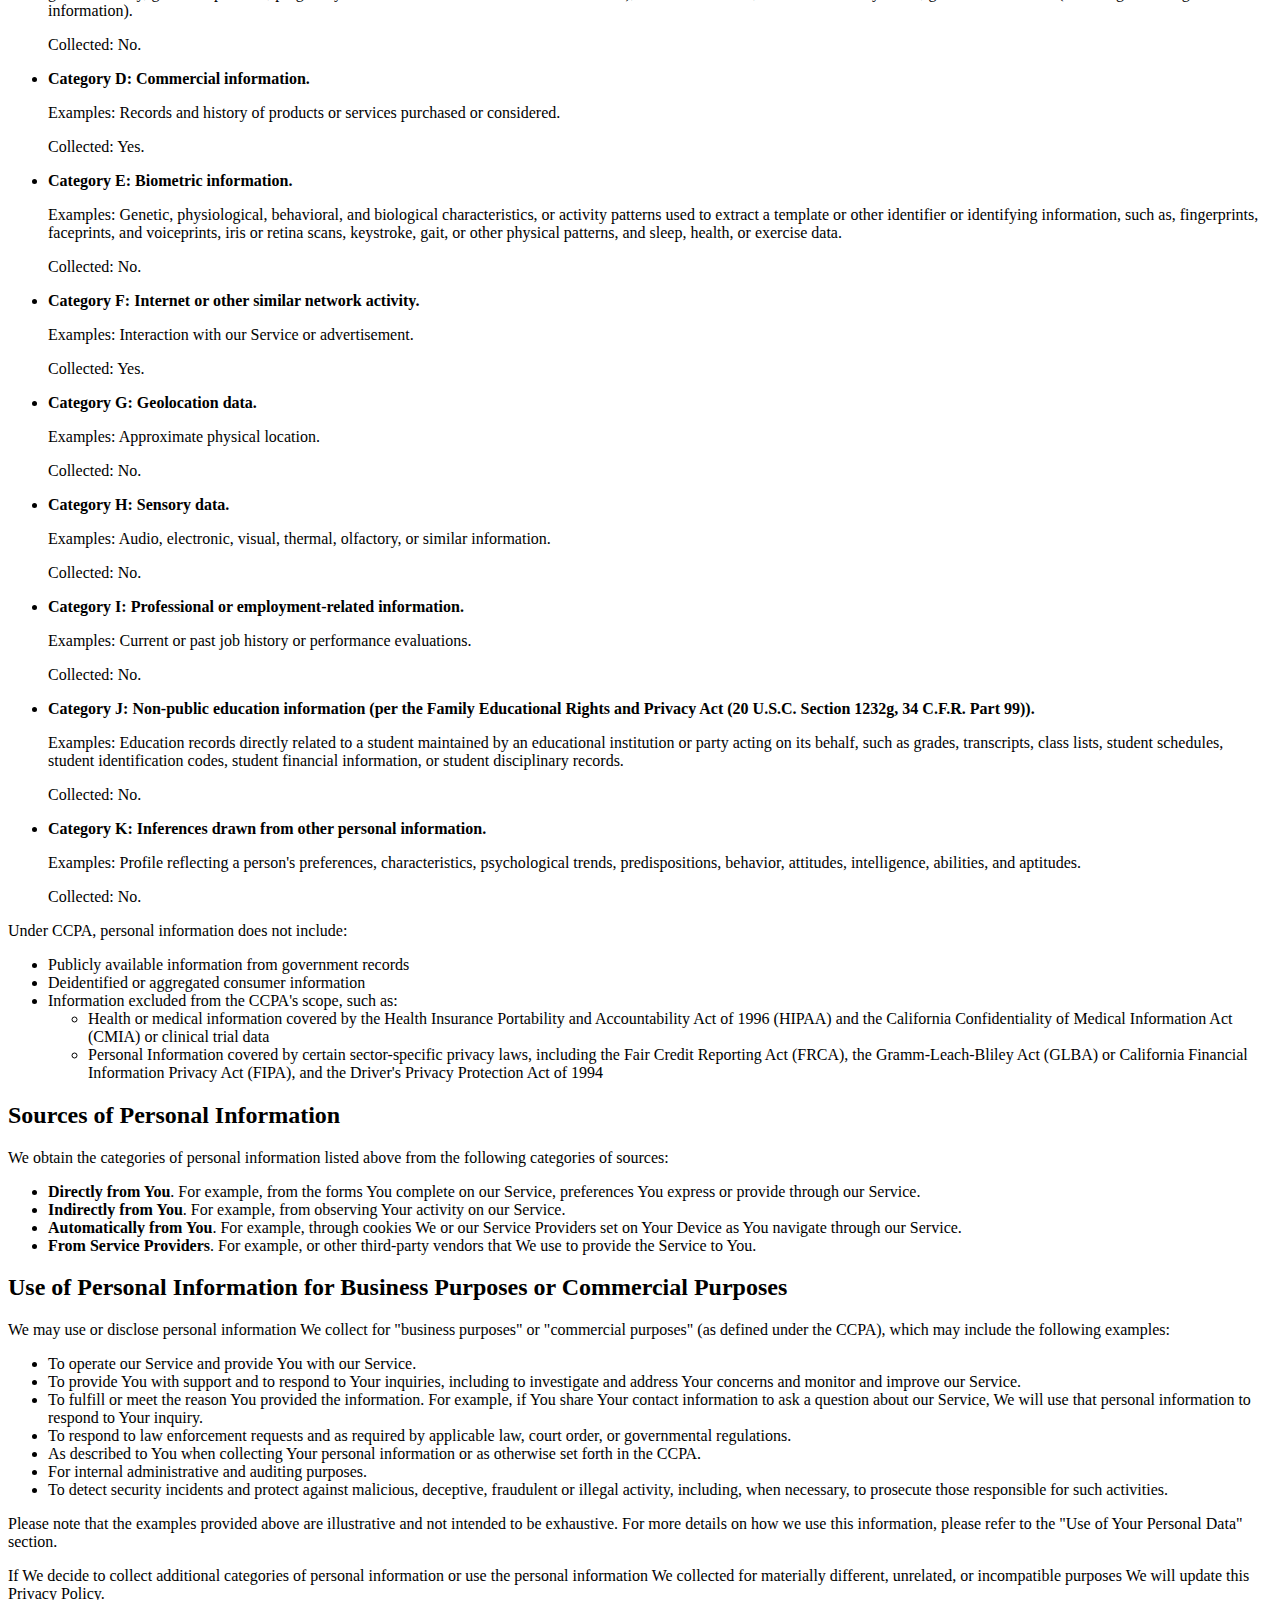
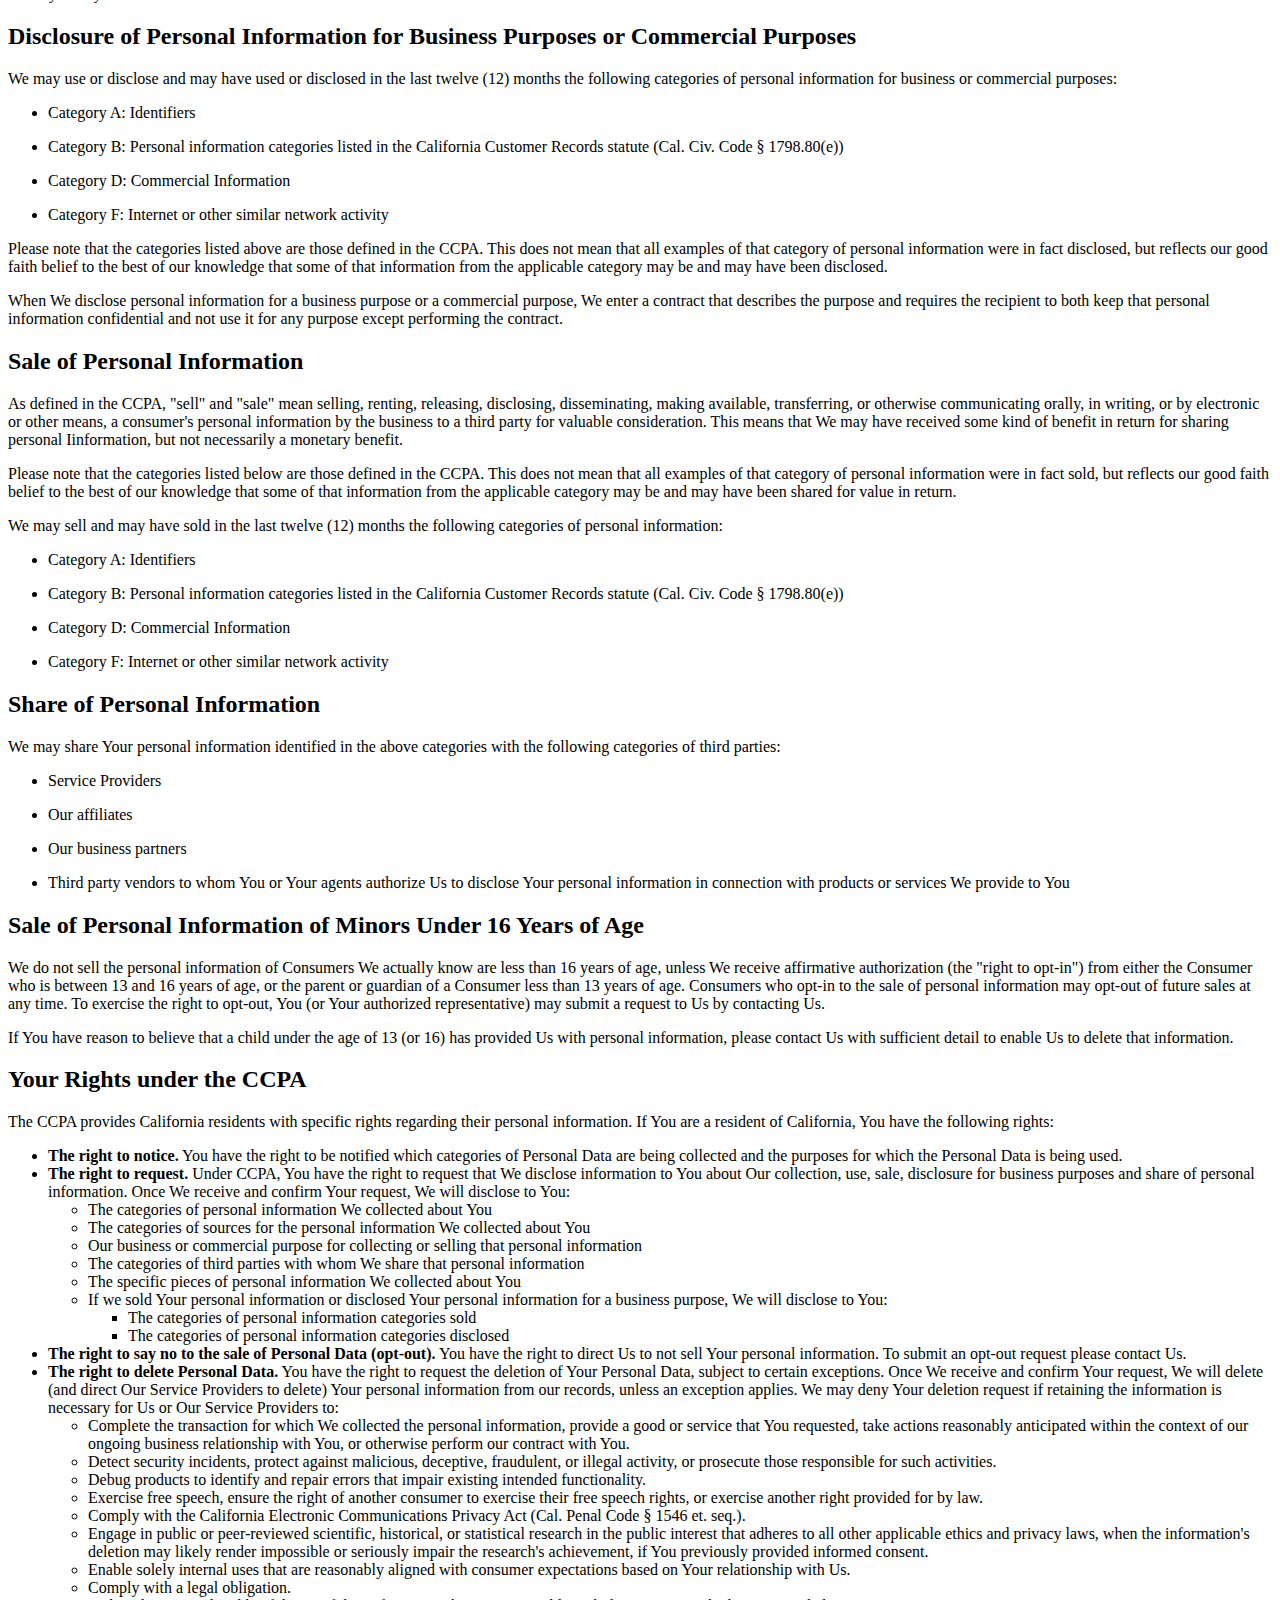
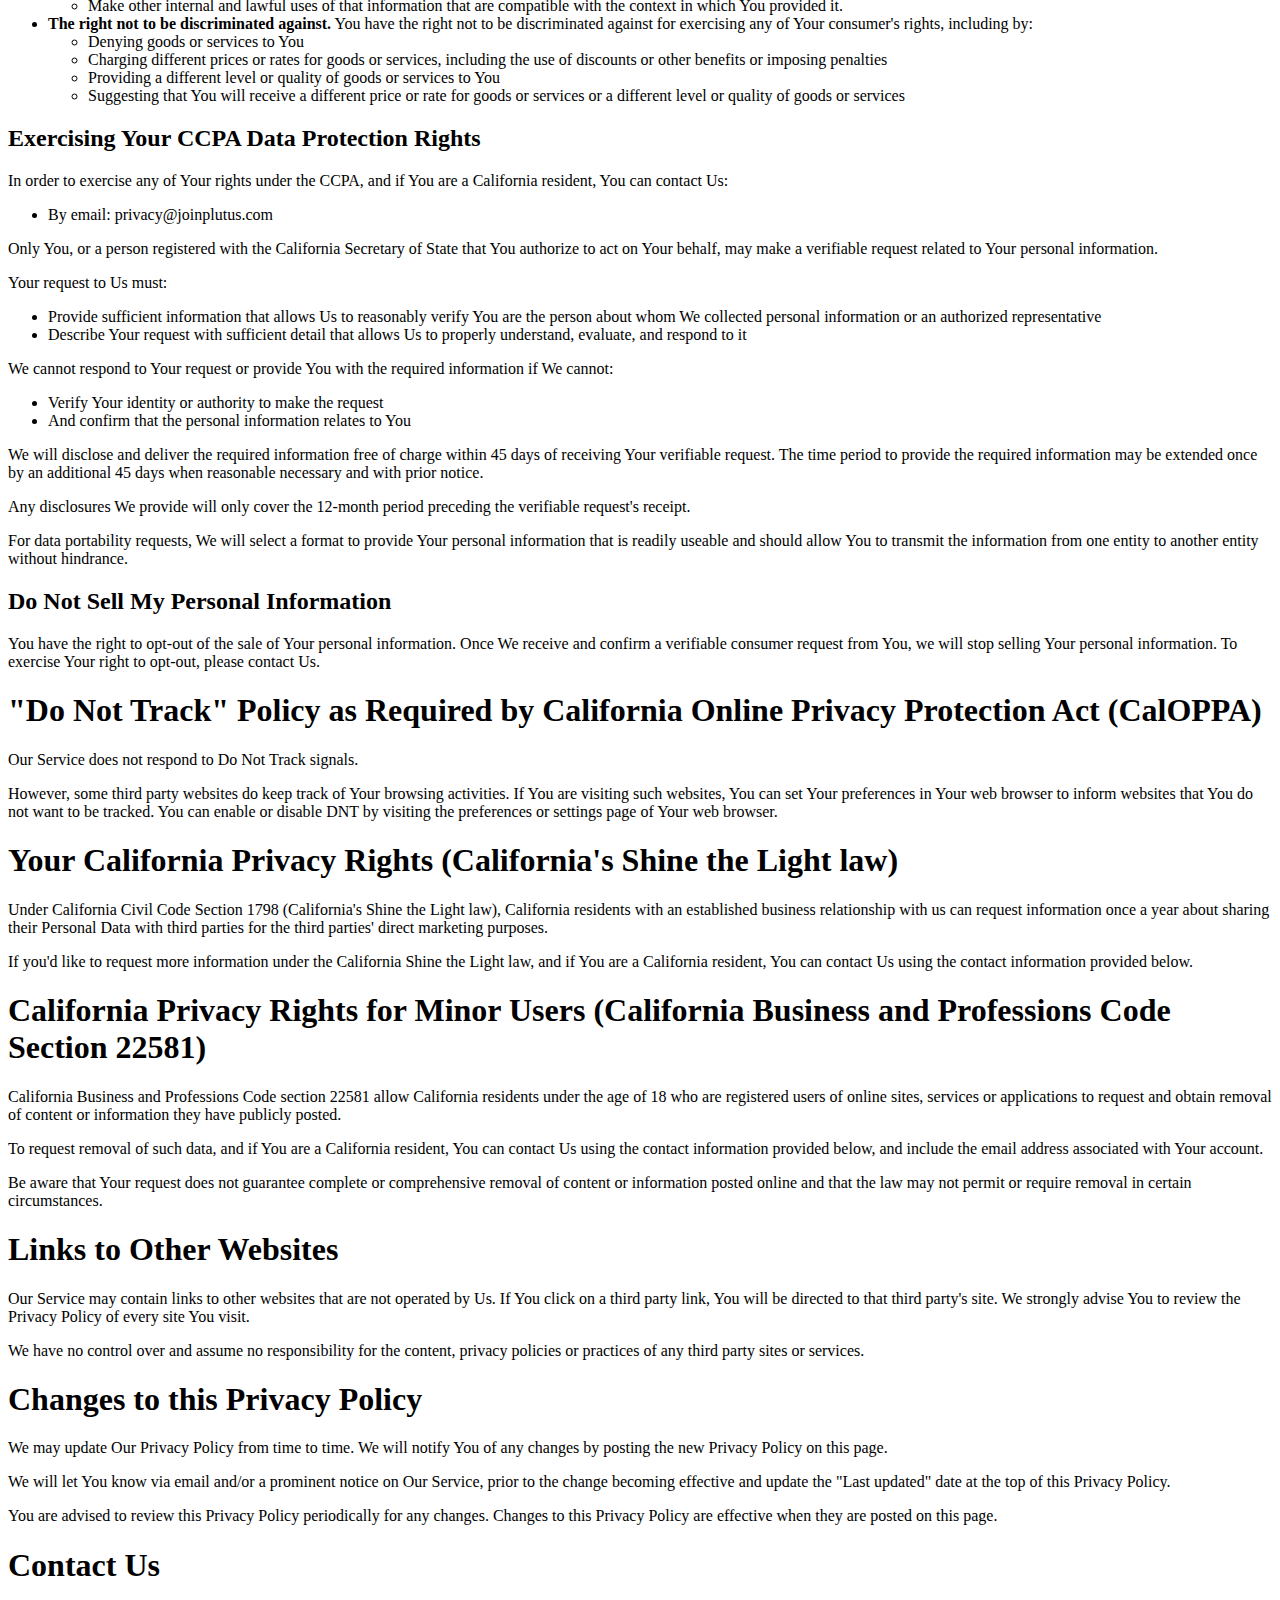
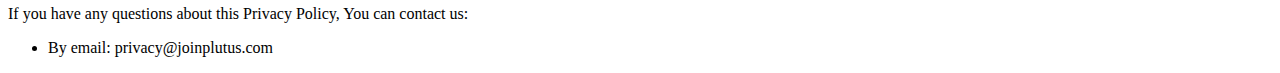
==== commit c732f65c: "updated privacy policy" ====
--- a/privacy.html
+++ b/privacy.html
@@ -1,7 +1,7 @@
 <!DOCTYPE html>
 <html>
   <h1>Privacy Policy</h1>
-<p>Last updated: April 6, 2021</p>
+<p>Last updated: April 20, 2021</p>
 <p>This Privacy Policy describes Our policies and procedures on the collection, use and disclosure of Your information when You use the Service and tells You about Your privacy rights and how the law protects You.</p>
 <p>We use Your Personal data to provide and improve the Service. By using the Service, You agree to the collection and use of information in accordance with this Privacy Policy.</p>
 <h1>Interpretation and Definitions</h1>
@@ -279,9 +279,9 @@
 <p>Category B: Personal information categories listed in the California Customer Records statute (Cal. Civ. Code § 1798.80(e))</p>
 </li>
 <li>
-<li>
 <p>Category D: Commercial Information</p>
 </li>
+<li>
 <p>Category F: Internet or other similar network activity</p>
 </li>
 </ul>
@@ -297,6 +297,9 @@
 </li>
 <li>
 <p>Category B: Personal information categories listed in the California Customer Records statute (Cal. Civ. Code § 1798.80(e))</p>
+</li>
+<li>
+<p>Category D: Commercial Information</p>
 </li>
 <li>
 <p>Category F: Internet or other similar network activity</p>
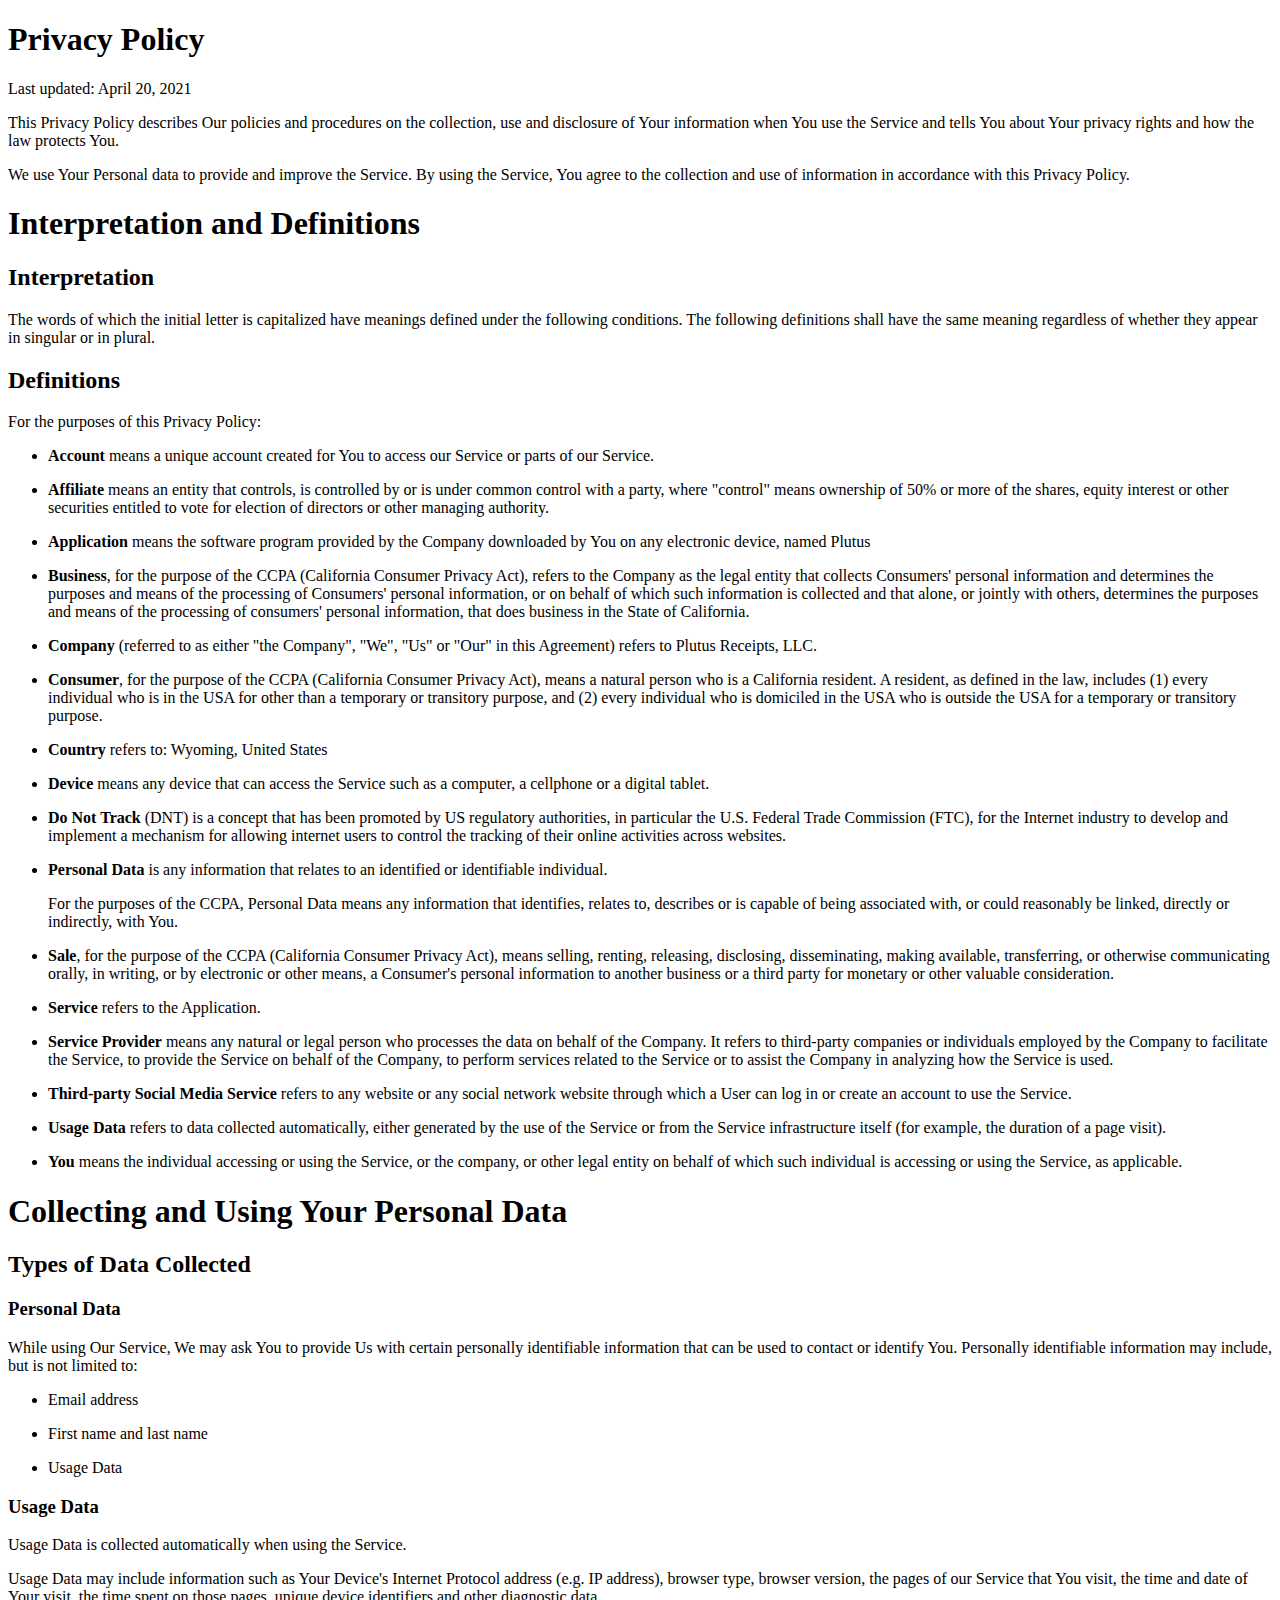
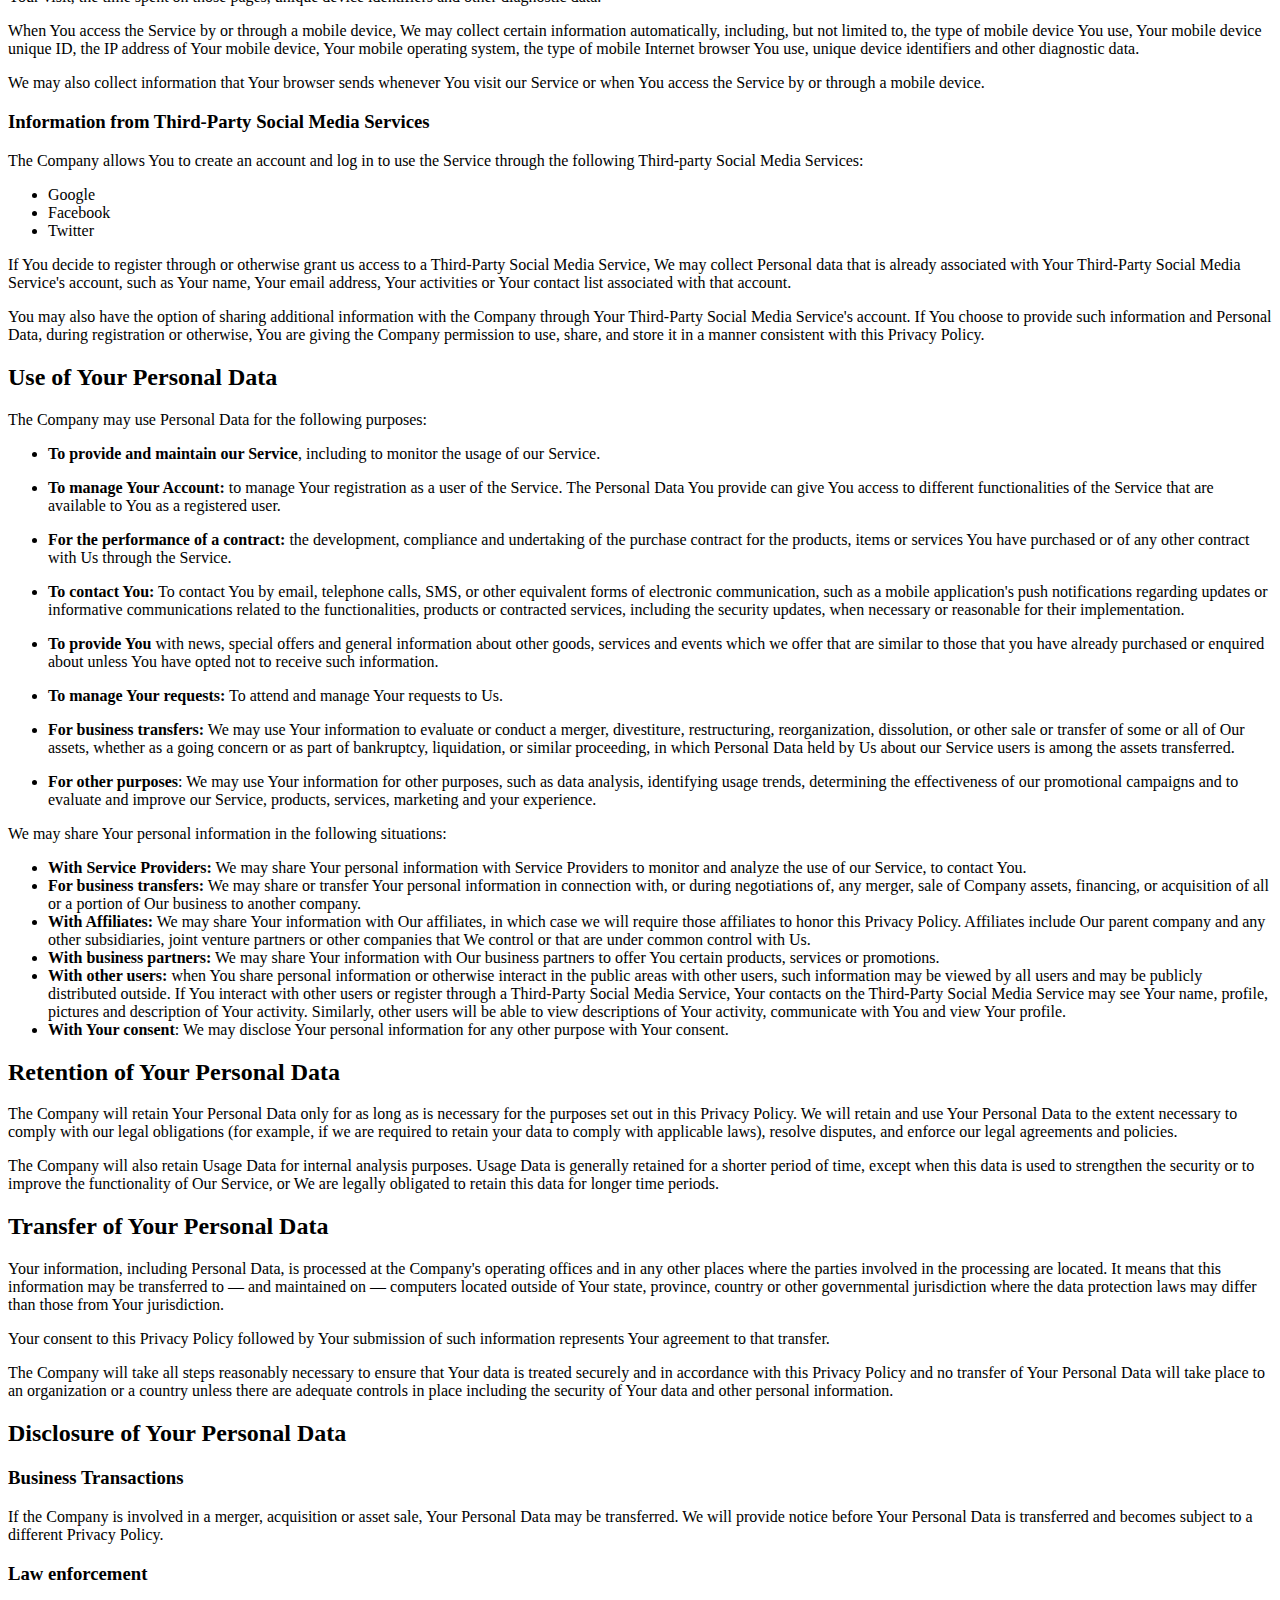
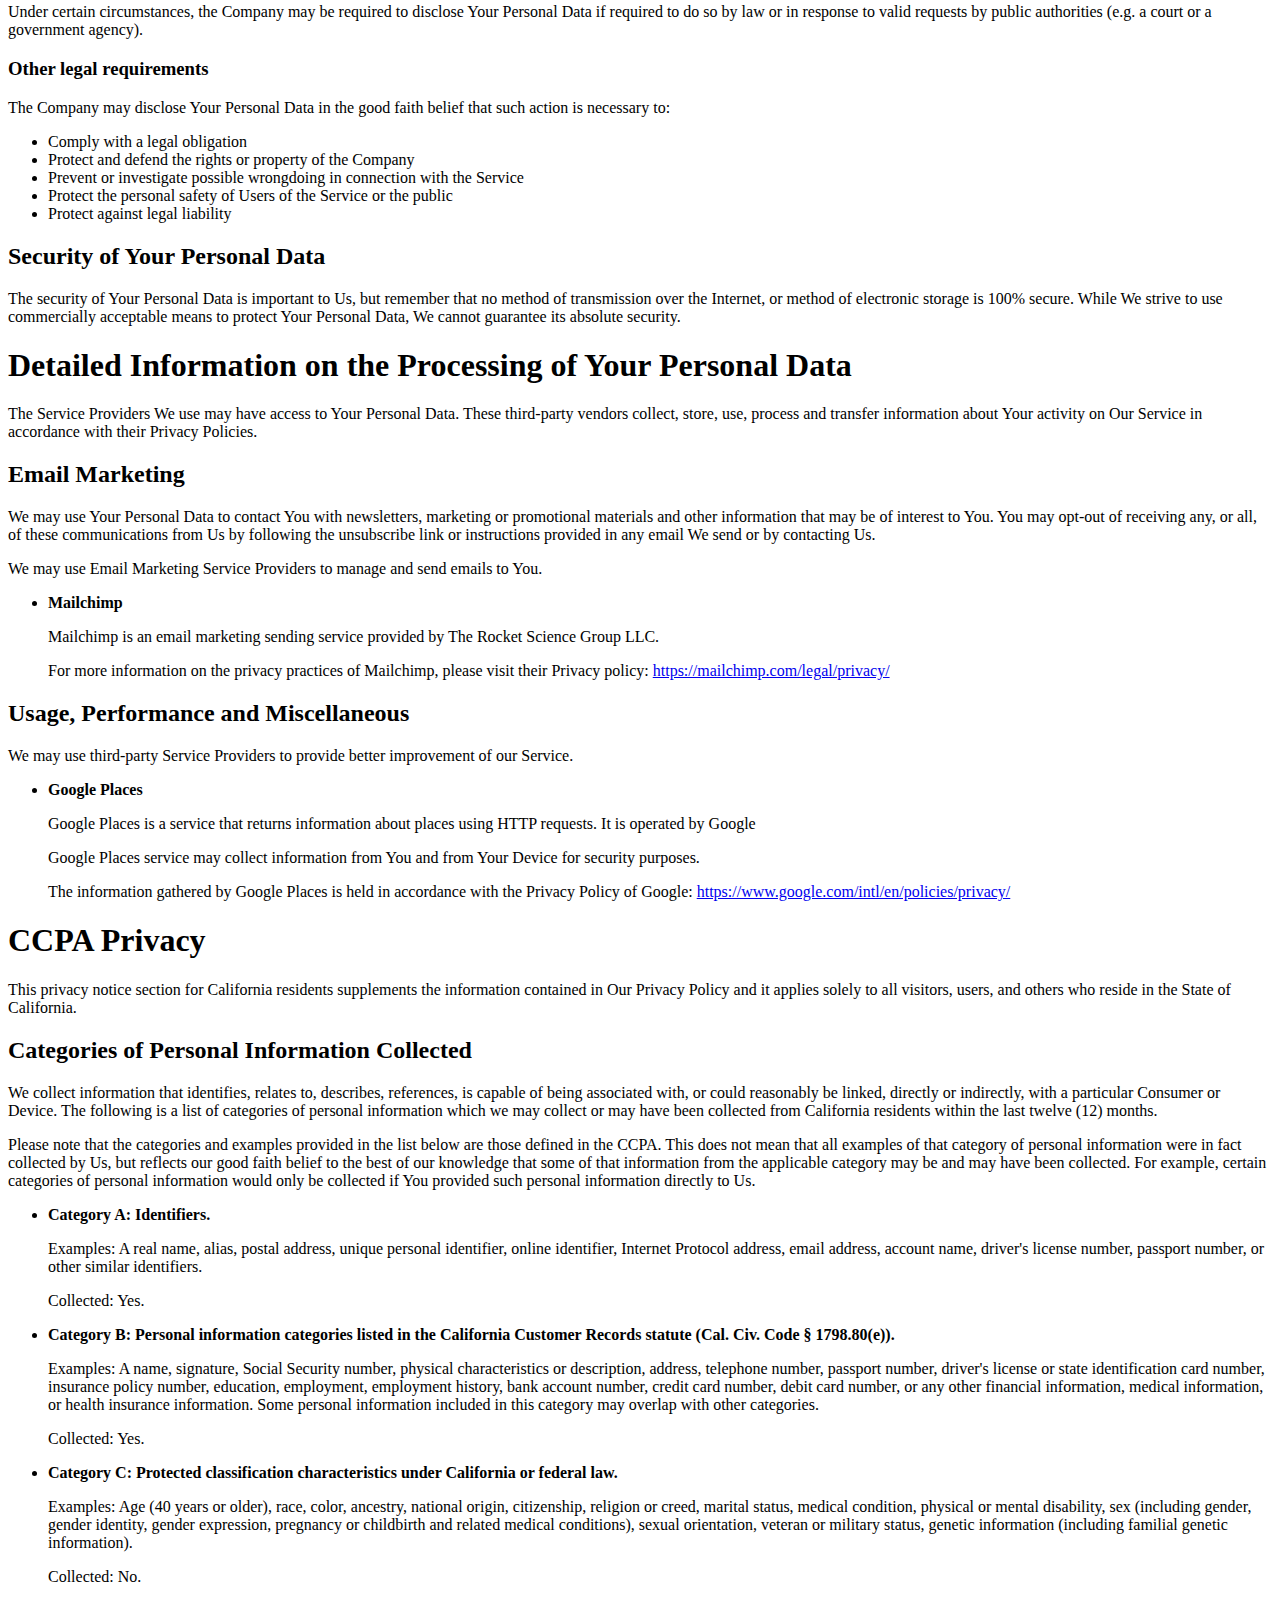
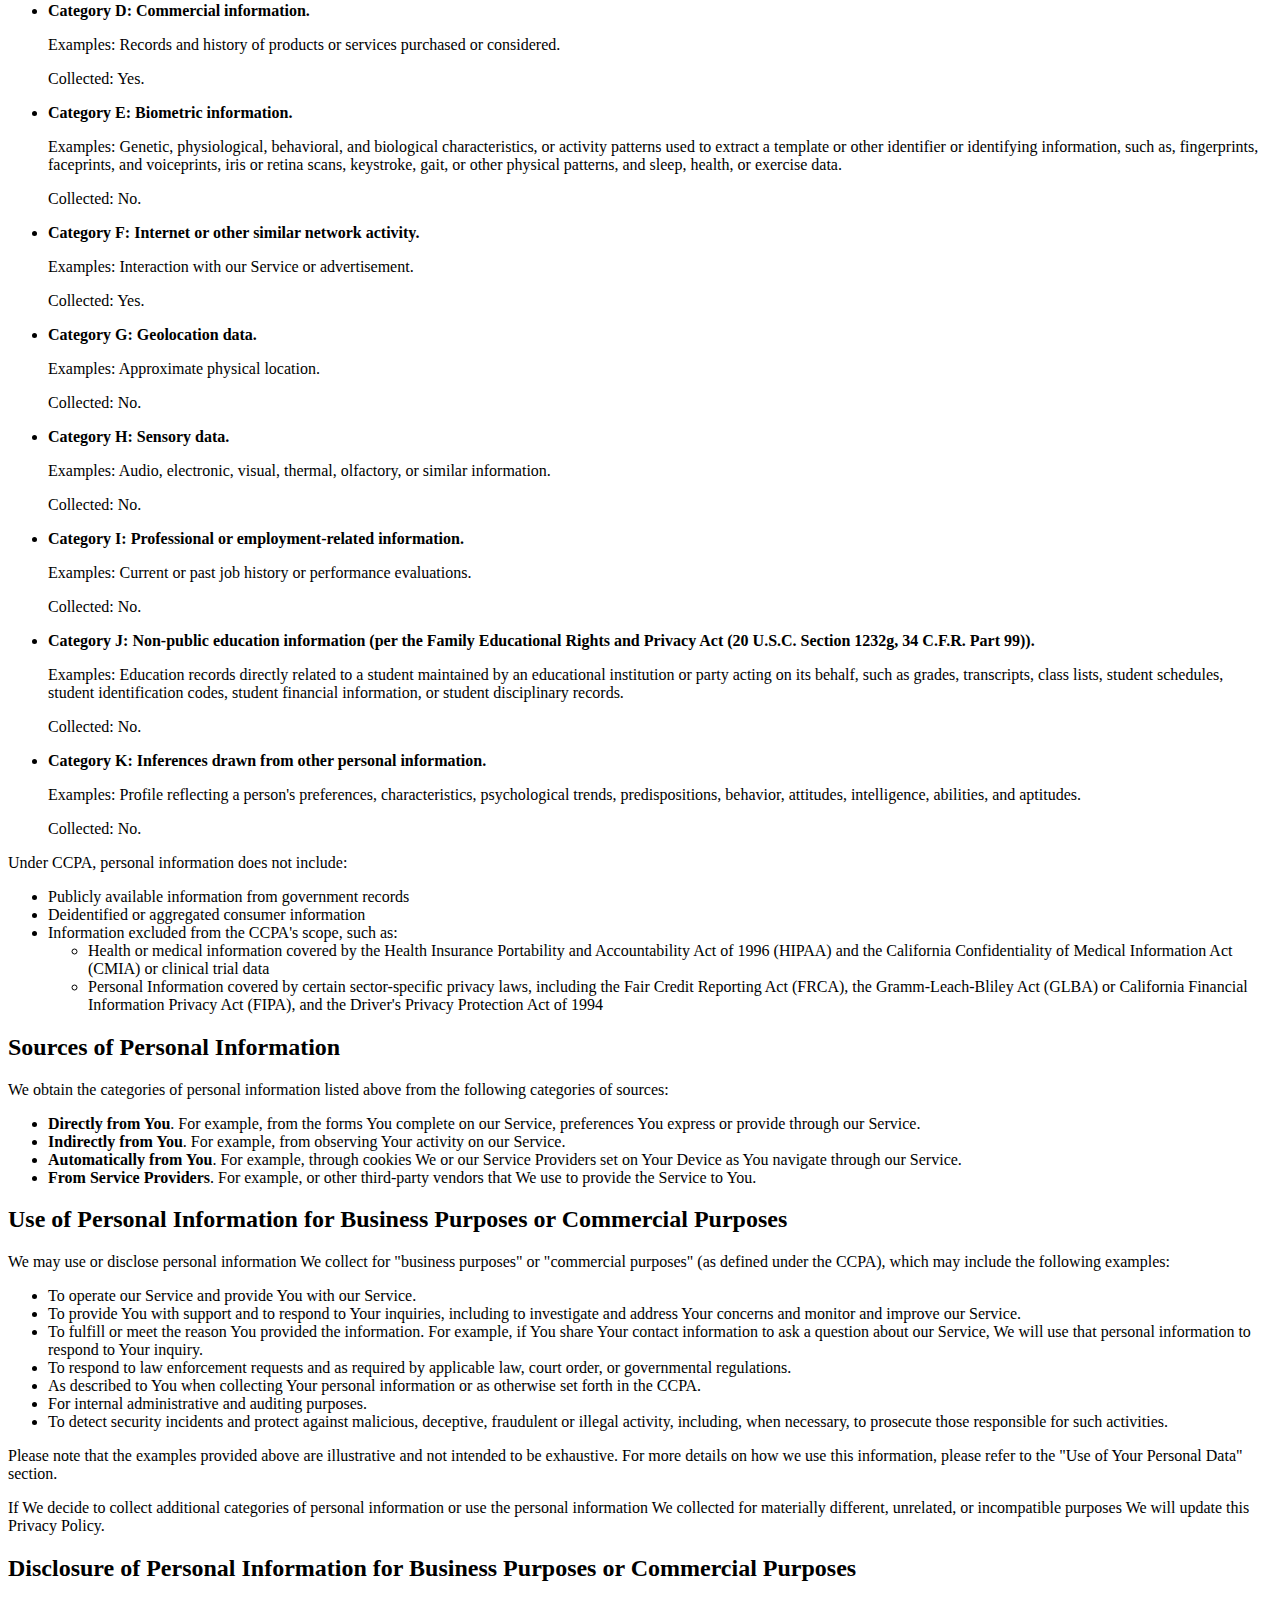
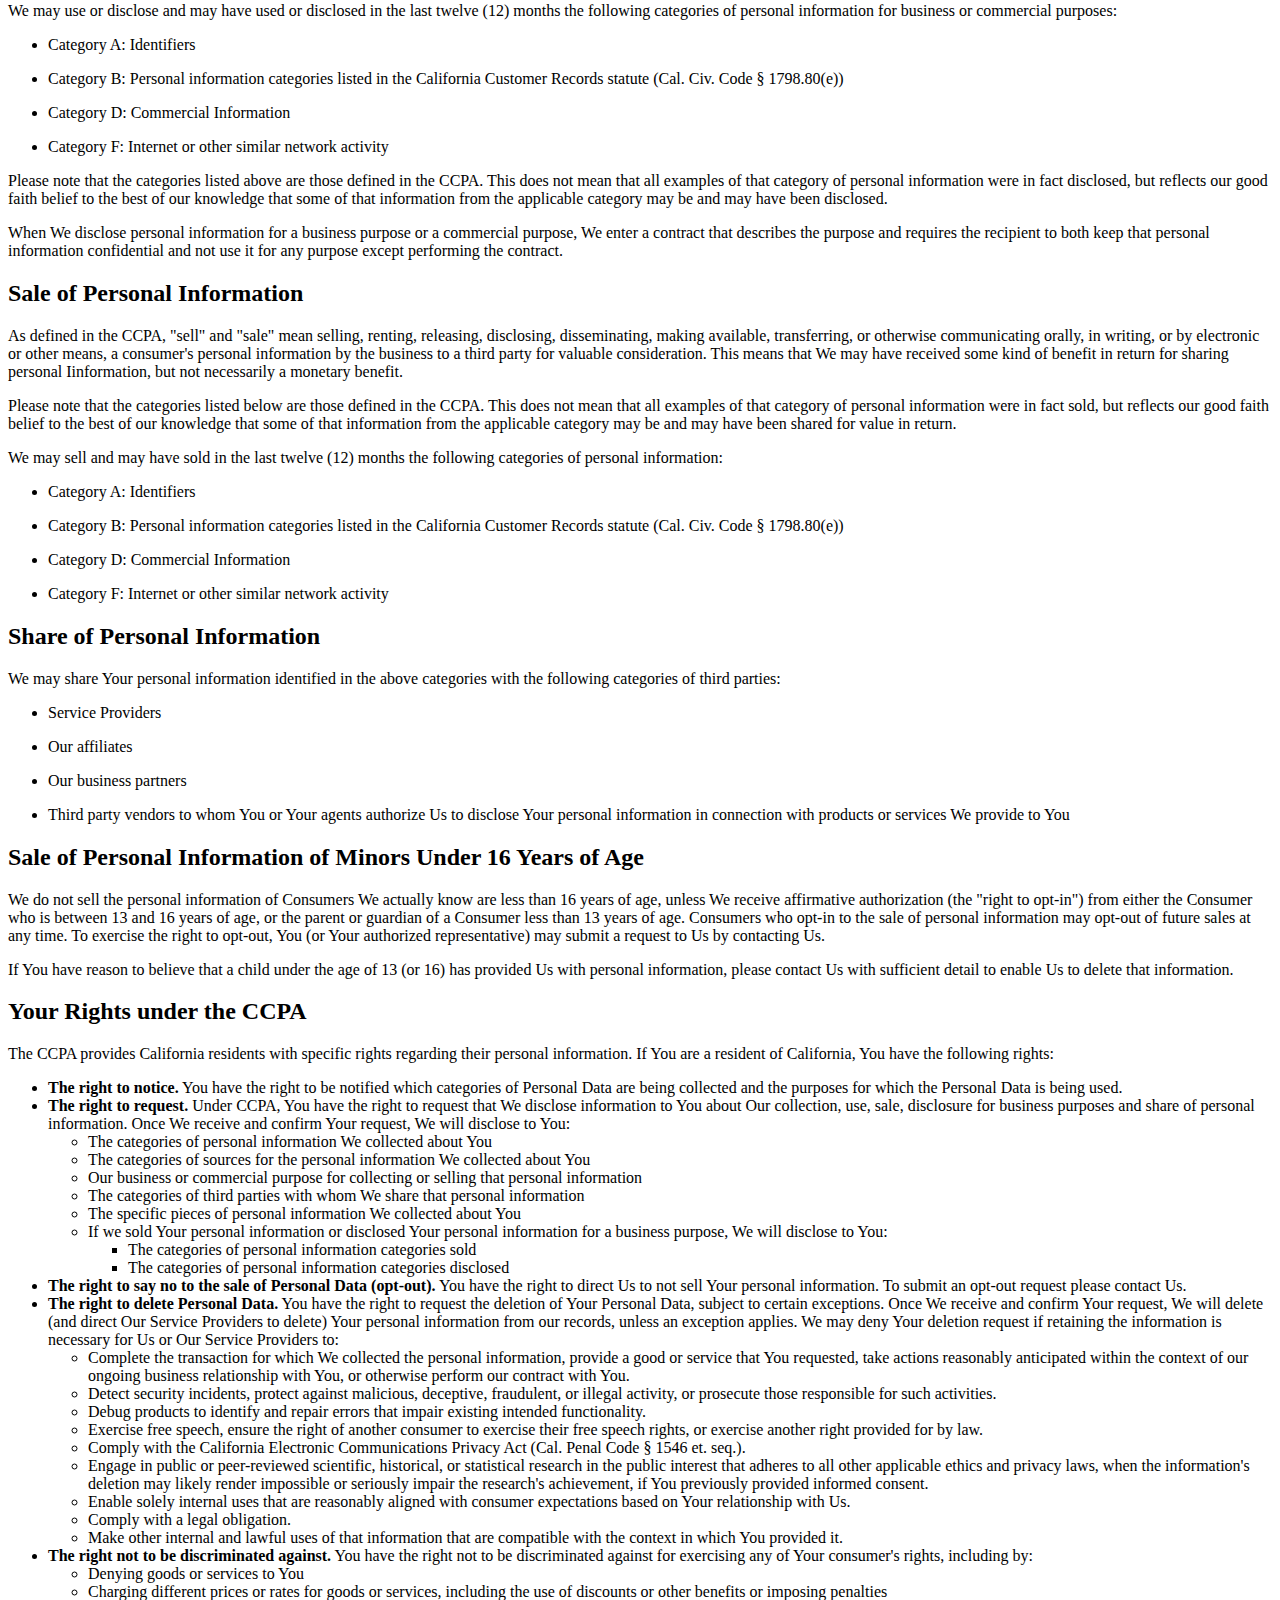
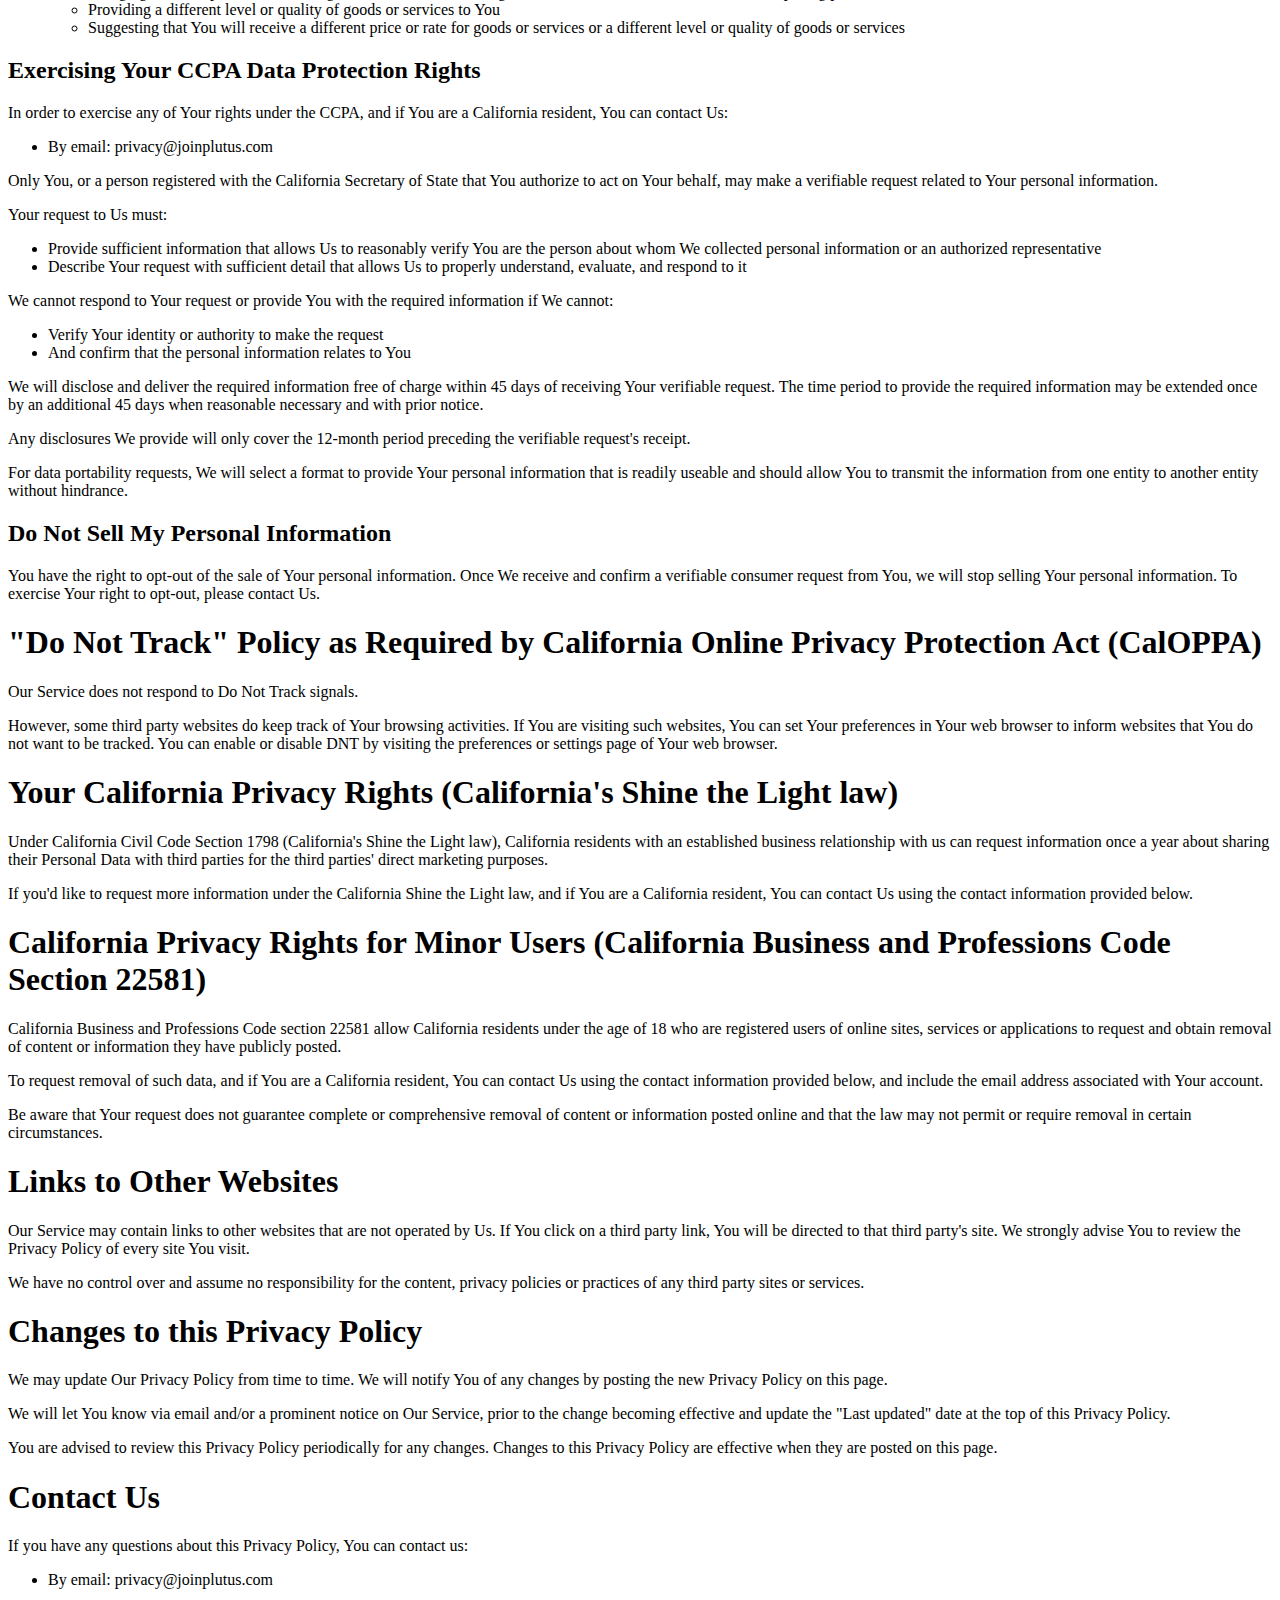
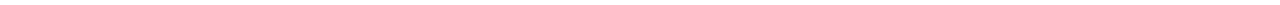
==== commit ab6d96bb: "updated privacy (deleted Zoho)" ====
--- a/privacy.html
+++ b/privacy.html
@@ -159,10 +159,6 @@
 <p><strong>Mailchimp</strong></p>
 <p>Mailchimp is an email marketing sending service provided by The Rocket Science Group LLC.</p>
 <p>For more information on the privacy practices of Mailchimp, please visit their Privacy policy: <a href="https://mailchimp.com/legal/privacy/" rel="external nofollow noopener" target="_blank">https://mailchimp.com/legal/privacy/</a></p>
-</li>
-<li>
-<p><strong>Zoho</strong></p>
-<p>Their Privacy Policy can be viewed at <a href="https://www.zoho.com/privacy.html" rel="external nofollow noopener" target="_blank">https://www.zoho.com/privacy.html</a></p>
 </li>
 </ul>
 <h2>Usage, Performance and Miscellaneous</h2>
